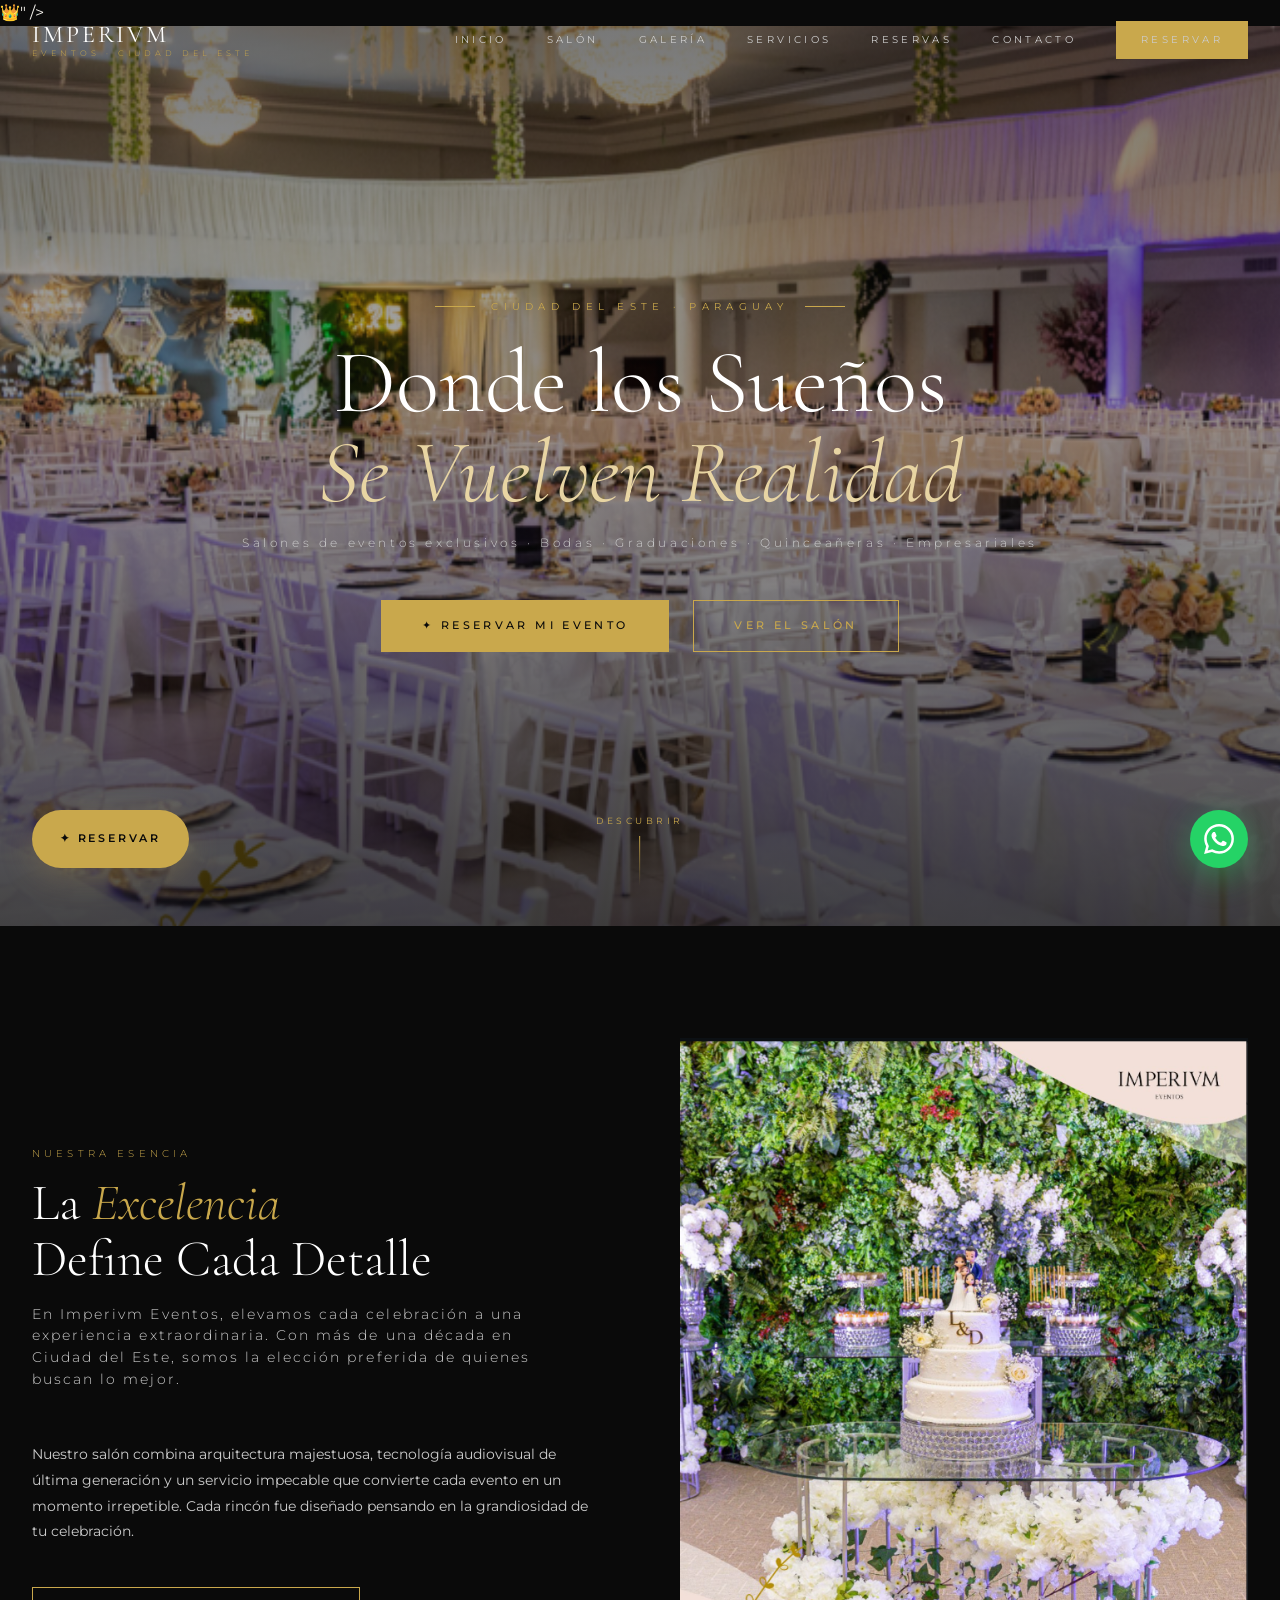
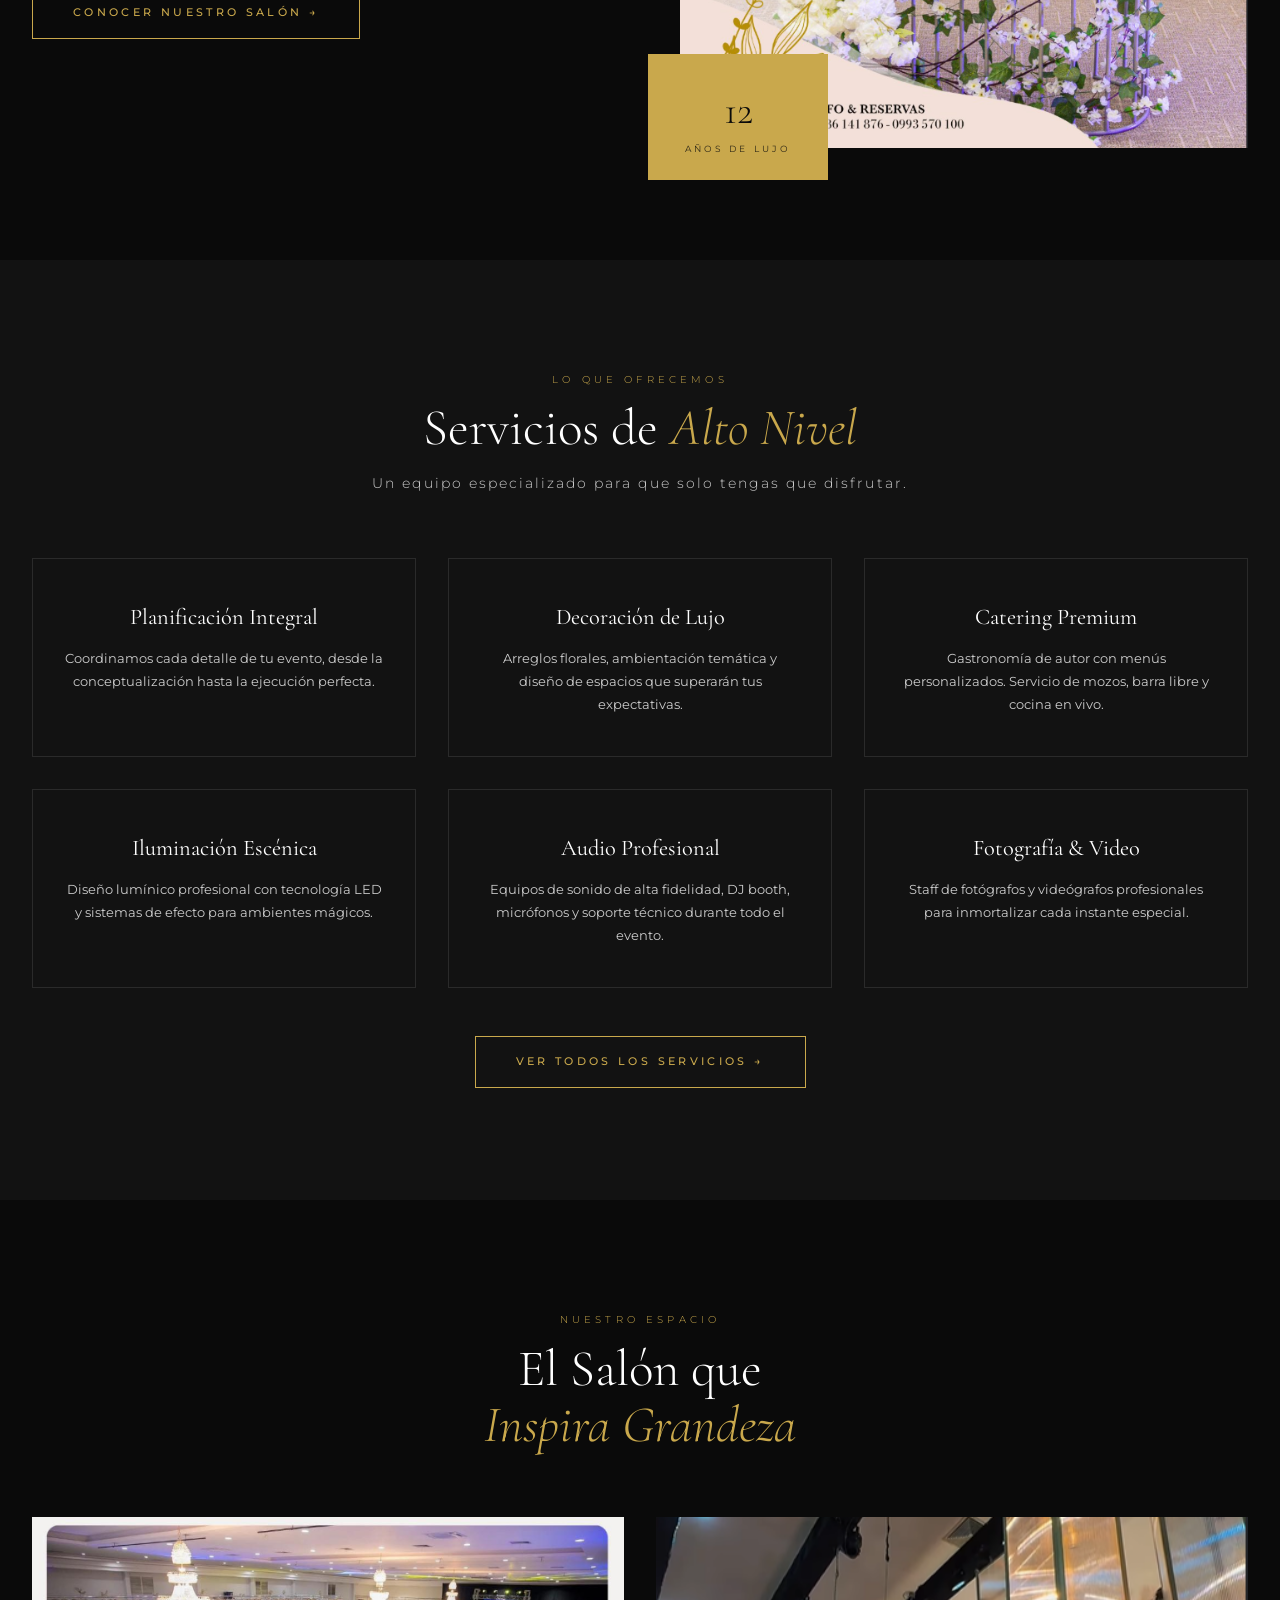
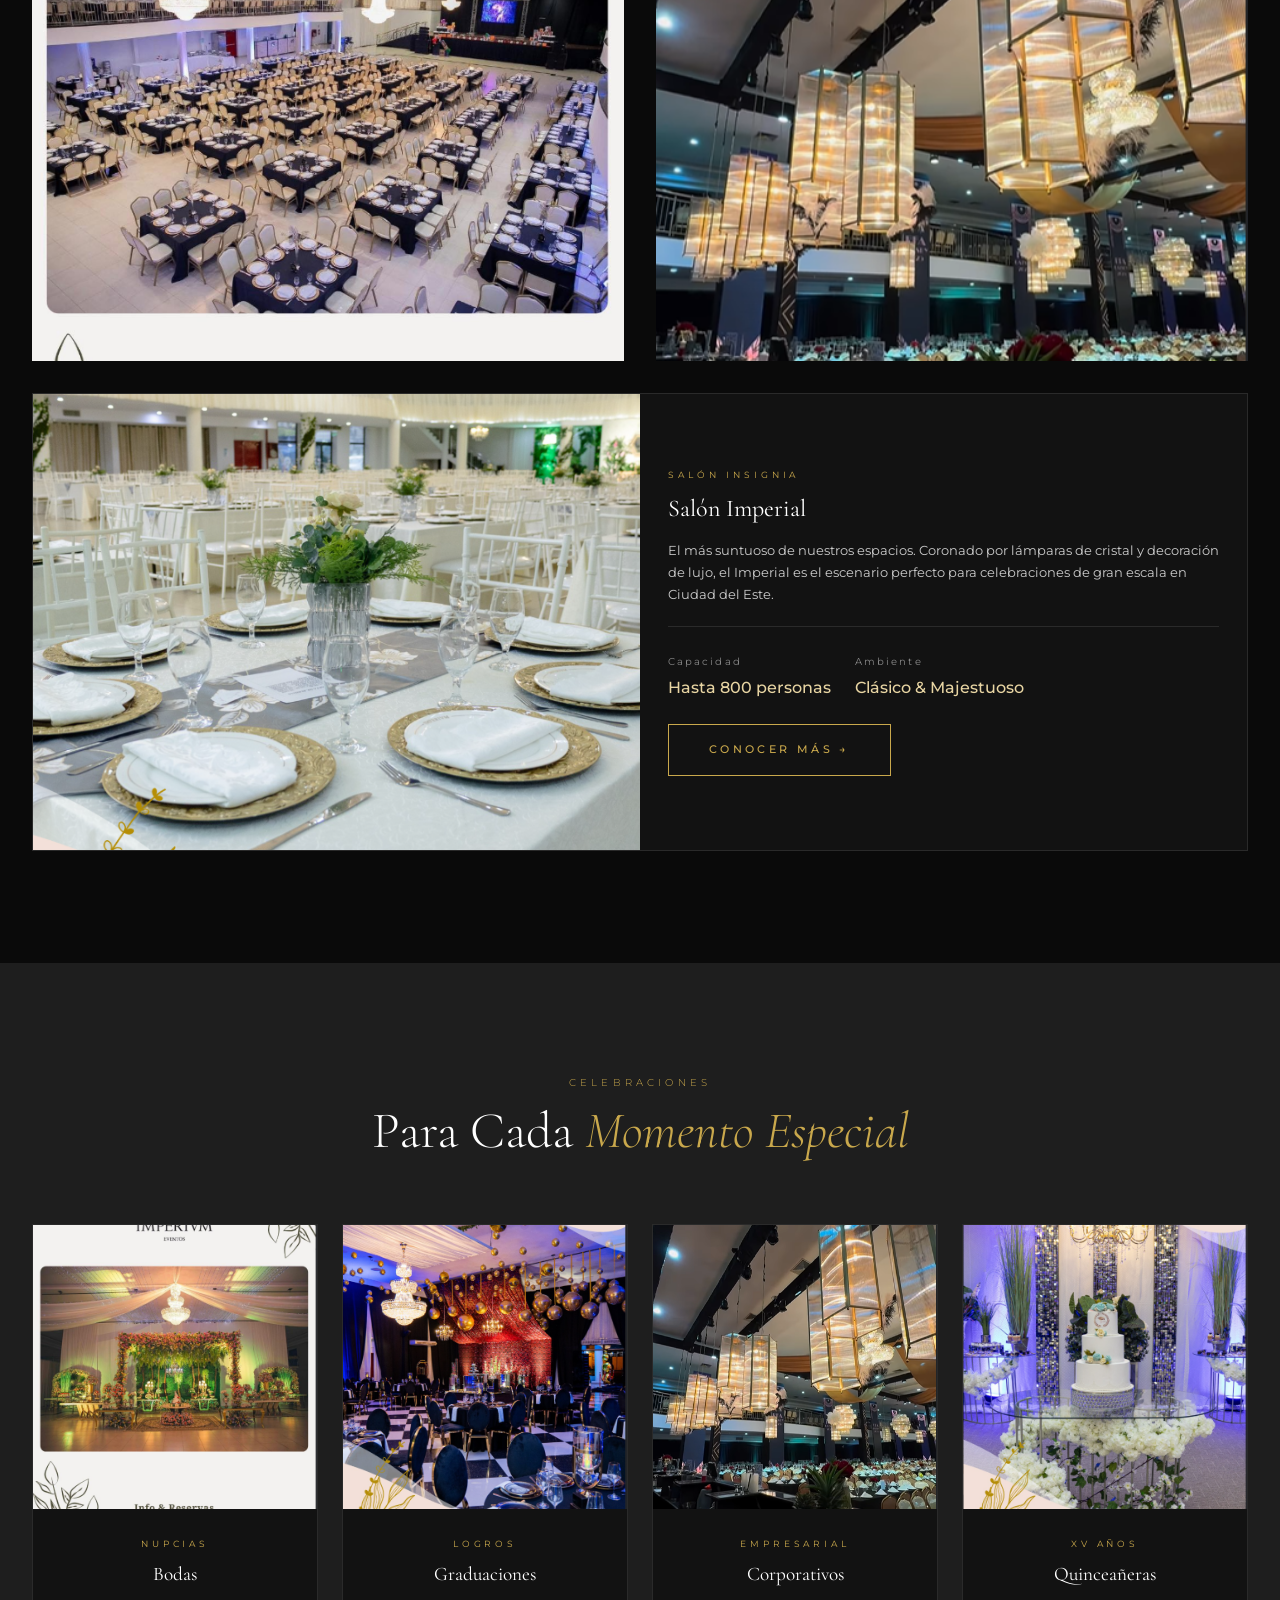
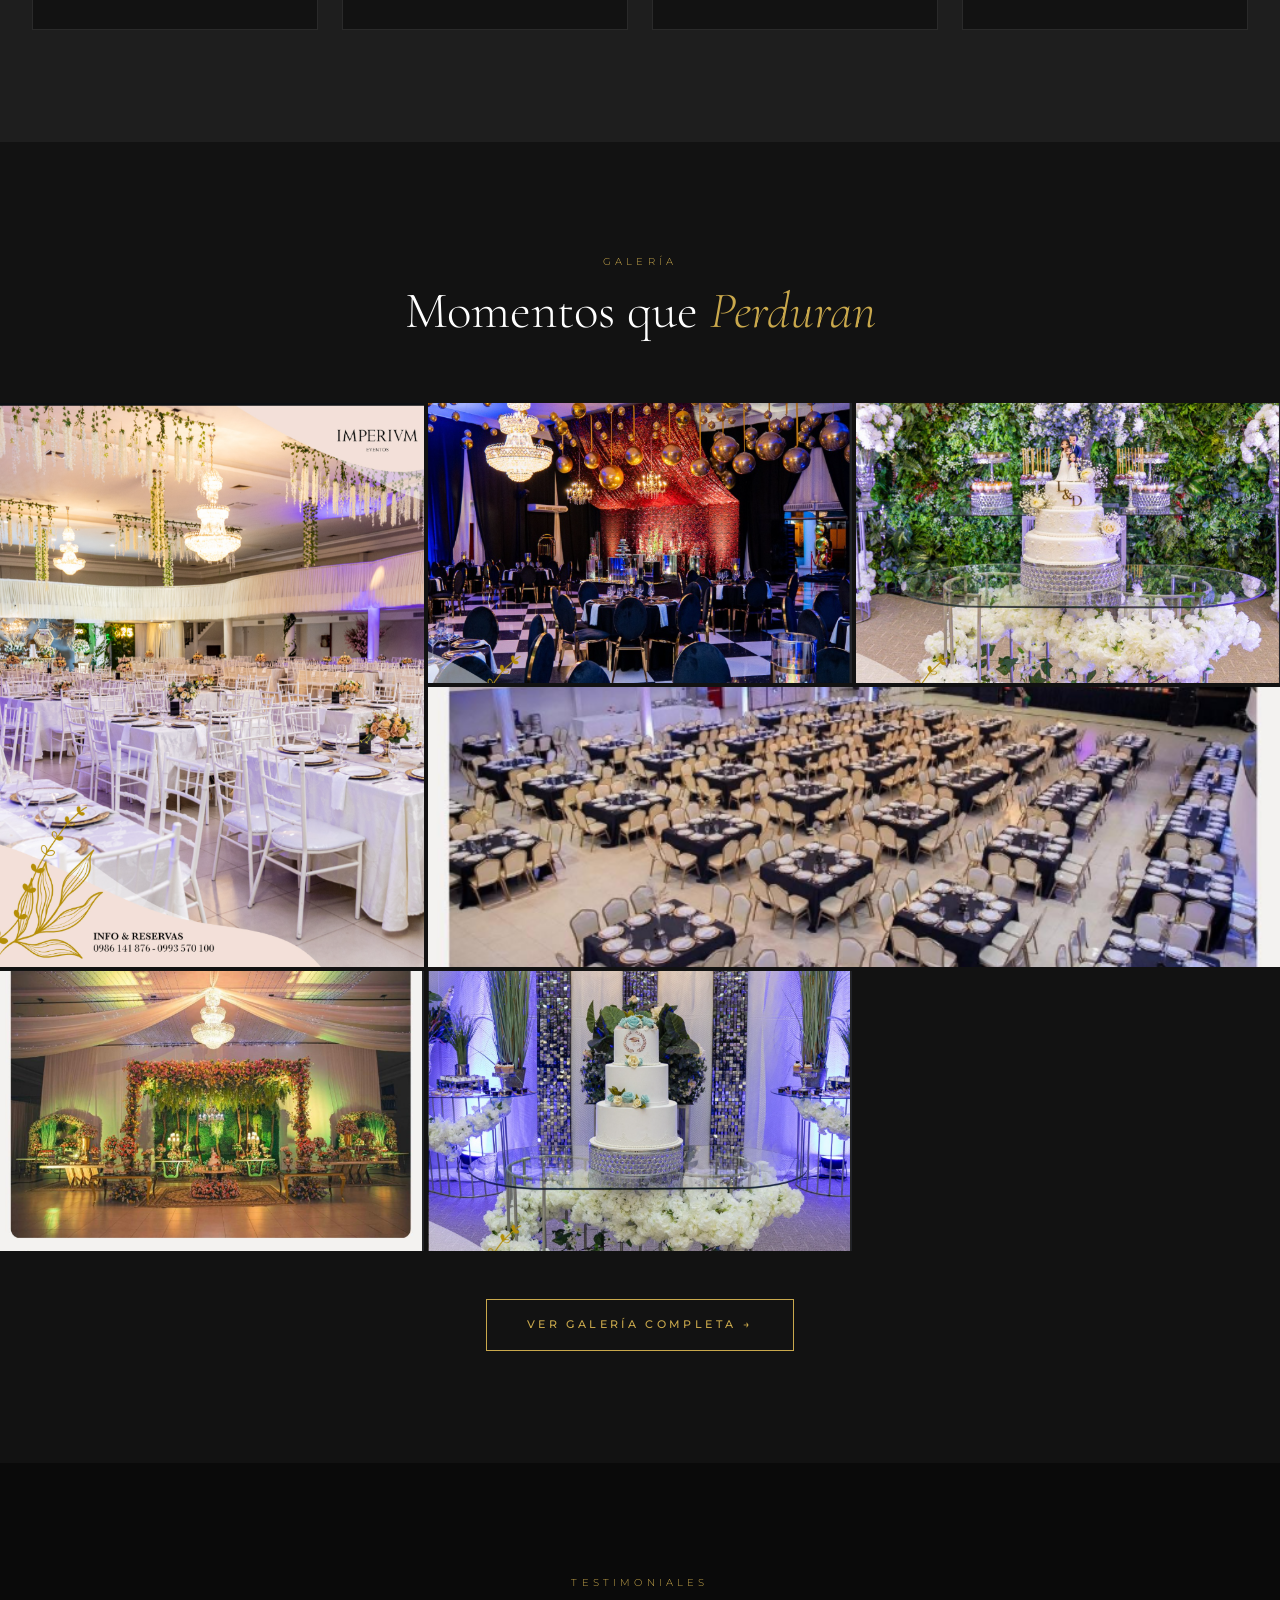
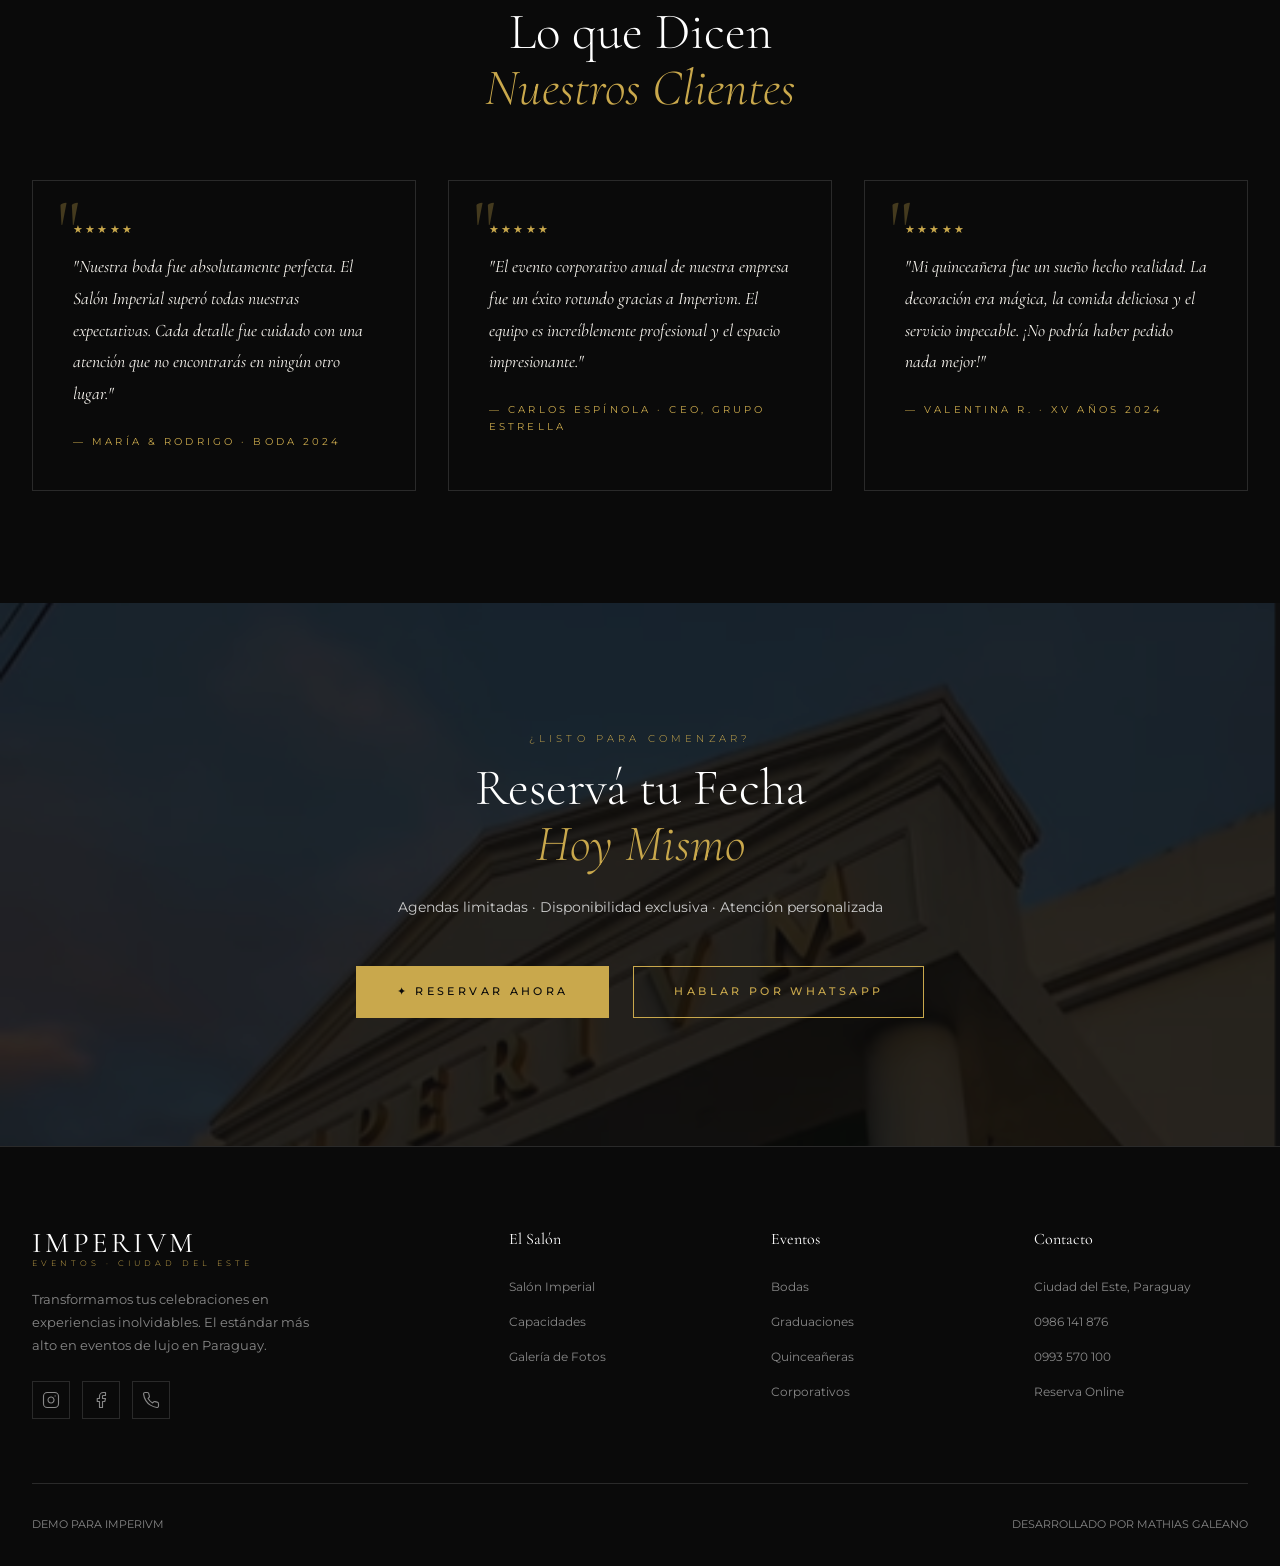
==== index.html @ d7d2fc48 "Add files via upload" ====
<!DOCTYPE html>
<html lang="es">

<head>
    <meta charset="UTF-8" />
    <meta name="viewport" content="width=device-width, initial-scale=1.0" />
    <title>Imperivm Eventos — Salones de Lujo en Ciudad del Este, Paraguay</title>
    <meta name="description"
        content="Imperivm Eventos: el salón de eventos más exclusivo de Ciudad del Este, Paraguay. Bodas, graduaciones, quinceañeras y eventos corporativos de lujo. Reservá tu fecha." />
    <meta name="keywords"
        content="salones de eventos Ciudad del Este, salones de lujo Paraguay, bodas Paraguay, eventos corporativos Paraguay, quinceañeras Ciudad del Este, Imperivm Eventos" />
    <meta property="og:title" content="Imperivm Eventos — Lujo & Elegancia en Ciudad del Este" />
    <meta property="og:description"
        content="Celebrá los momentos más importantes de tu vida en los salones de eventos más exclusivos de Paraguay." />
    <meta property="og:type" content="website" />
    <link rel="canonical" href="https://imperiumeventos.com.py/" />
    <link rel="preconnect" href="https://fonts.googleapis.com" />
    <link rel="preconnect" href="https://fonts.gstatic.com" crossorigin />
    <link rel="stylesheet" href="styles.css" />
    <link rel="icon" type="image/jpeg" href="logo.jpg" /><text y='.9em' font-size='90'>👑</text></svg>" />
</head>

<body>

    <!-- ═══ SPLASH SCREEN ═════════════════════════════════════════════════════ -->
    <div id="splash-screen" style="position:fixed; inset:0; z-index:99999; background-color:#ffffff; display:flex; align-items:center; justify-content:center; transition:opacity 0.6s ease; opacity:1;">
        <img src="logo.jpg" alt="Imperivm Eventos Logo" style="width:150px; height:auto; animation:pulse-splash 1.5s infinite alternate;">
    </div>
    <script>
        document.addEventListener("DOMContentLoaded", () => {
            setTimeout(() => {
                const splash = document.getElementById('splash-screen');
                if (splash) {
                    splash.style.opacity = '0';
                    setTimeout(() => splash.remove(), 600);
                }
            }, 1000);
        });
    </script>


    <!-- ═══ NAVBAR ════════════════════════════════════════════════════════════ -->
    <nav id="navbar">
        <div class="nav-inner">
            <a href="index.html" class="nav-logo">
                IMPERIVM
                <span>Eventos · Ciudad del Este</span>
            </a>
            <div class="nav-links">
                <a href="index.html">Inicio</a>
                <a href="venues.html">Salón</a>
                <a href="gallery.html">Galería</a>
                <a href="services.html">Servicios</a>
                <a href="reservations.html">Reservas</a>
                <a href="contact.html">Contacto</a>
                <a href="reservations.html" class="btn btn-solid nav-cta"><span>Reservar</span></a>
            </div>
            <button class="nav-hamburger" id="hamburger" aria-label="Menú">
                <span></span><span></span><span></span>
            </button>
        </div>
    </nav>

    <!-- Mobile Menu -->
    <div class="nav-mobile" id="mobileMenu">
        <a href="index.html" onclick="closeMobile()">Inicio</a>
        <a href="venues.html" onclick="closeMobile()">Salón</a>
        <a href="gallery.html" onclick="closeMobile()">Galería</a>
        <a href="services.html" onclick="closeMobile()">Servicios</a>
        <a href="reservations.html" onclick="closeMobile()">Reservas</a>
        <a href="contact.html" onclick="closeMobile()">Contacto</a>
    </div>

    <!-- ═══ HERO ══════════════════════════════════════════════════════════════ -->
    <section class="hero" id="home">
        <div class="hero-bg">
            <img src="catalogo/Screenshot 2026-03-07 183213.png"
                alt="Salón Imperial Imperivm Eventos - bodas de lujo Ciudad del Este" fetchpriority="high" />
        </div>
        <div class="hero-overlay"></div>
        <div class="hero-content">
            <p class="hero-eyebrow">Ciudad del Este · Paraguay</p>
            <h1 class="hero-title">
                Donde los Sueños<br>
                <em>Se Vuelven Realidad</em>
            </h1>
            <p class="hero-tagline">Salones de eventos exclusivos · Bodas · Graduaciones · Quinceañeras · Empresariales
            </p>
            <div class="hero-actions">
                <a href="reservations.html" class="btn btn-solid"><span>✦ Reservar mi Evento</span></a>
                <a href="venues.html" class="btn"><span>Ver el Salón</span></a>
            </div>
        </div>
        <div class="hero-scroll">
            <span>Descubrir</span>
            <div class="hero-scroll-line"></div>
        </div>
    </section>


    <!-- ═══ INTRO SECTION ═════════════════════════════════════════════════════ -->
    <section class="section">
        <div class="container">
            <div style="display:grid; grid-template-columns:1fr 1fr; gap:5rem; align-items:center;">
                <div class="reveal">
                    <span class="section-label">Nuestra Esencia</span>
                    <h2 class="section-title">La <em>Excelencia</em><br>Define Cada Detalle</h2>
                    <p class="section-subtitle">En Imperivm Eventos, elevamos cada celebración a una experiencia
                        extraordinaria. Con más de una década en Ciudad del Este, somos la elección preferida de quienes
                        buscan lo mejor.</p>
                    <br><br>
                    <p style="font-size:0.85rem; color:var(--gray-light); line-height:1.9;">Nuestro salón combina
                        arquitectura majestuosa, tecnología audiovisual de última generación y un servicio impecable que
                        convierte cada evento en un momento irrepetible. Cada rincón fue diseñado pensando en la
                        grandiosidad de tu celebración.</p>
                    <br>
                    <a href="venues.html" class="btn" style="margin-top:1rem;"><span>Conocer nuestro salón →</span></a>
                </div>
                <div class="reveal reveal-delay-1" style="position:relative;">
                    <img src="catalogo/Screenshot 2026-03-07 183059.png" alt="Decoración de boda Imperivm Eventos"
                        style="width:100%; aspect-ratio:4/5; object-fit:cover; object-position:center top;" />
                    <div
                        style="position:absolute; bottom:-2rem; left:-2rem; width:180px; padding:1.5rem; background:var(--gold); text-align:center;">
                        <div style="font-family:var(--serif); font-size:2.5rem; font-weight:300; color:var(--black);">12
                        </div>
                        <div
                            style="font-size:0.55rem; letter-spacing:0.35em; text-transform:uppercase; color:var(--black); opacity:0.8;">
                            Años de Lujo</div>
                    </div>
                </div>
            </div>
        </div>
    </section>

    <!-- ═══ SERVICES PREVIEW ══════════════════════════════════════════════════ -->
    <section class="section section-dark">
        <div class="container">
            <div class="section-center reveal" style="margin-bottom:4rem;">
                <span class="section-label">Lo que ofrecemos</span>
                <h2 class="section-title">Servicios de <em>Alto Nivel</em></h2>
                <p class="section-subtitle">Un equipo especializado para que solo tengas que disfrutar.</p>
            </div>
            <div class="grid-3">
                <div class="service-card reveal">
                    <div class="service-name">Planificación Integral</div>
                    <p class="service-desc">Coordinamos cada detalle de tu evento, desde la conceptualización hasta la
                        ejecución perfecta.</p>
                </div>
                <div class="service-card reveal reveal-delay-1">
                    <div class="service-name">Decoración de Lujo</div>
                    <p class="service-desc">Arreglos florales, ambientación temática y diseño de espacios que superarán
                        tus expectativas.</p>
                </div>
                <div class="service-card reveal reveal-delay-2">
                    <div class="service-name">Catering Premium</div>
                    <p class="service-desc">Gastronomía de autor con menús personalizados. Servicio de mozos, barra
                        libre y cocina en vivo.</p>
                </div>
                <div class="service-card reveal reveal-delay-1">
                    <div class="service-name">Iluminación Escénica</div>
                    <p class="service-desc">Diseño lumínico profesional con tecnología LED y sistemas de efecto para
                        ambientes mágicos.</p>
                </div>
                <div class="service-card reveal reveal-delay-2">
                    <div class="service-name">Audio Profesional</div>
                    <p class="service-desc">Equipos de sonido de alta fidelidad, DJ booth, micrófonos y soporte técnico
                        durante todo el evento.</p>
                </div>
                <div class="service-card reveal reveal-delay-3">
                    <div class="service-name">Fotografía & Video</div>
                    <p class="service-desc">Staff de fotógrafos y videógrafos profesionales para inmortalizar cada
                        instante especial.</p>
                </div>
            </div>
            <div style="text-align:center; margin-top:3rem;">
                <a href="services.html" class="btn reveal"><span>Ver todos los servicios →</span></a>
            </div>
        </div>
    </section>

    <!-- ═══ VENUE PREVIEW ═════════════════════════════════════════════════════ -->
    <section class="section">
        <div class="container">
            <div class="section-center reveal" style="margin-bottom:4rem;">
                <span class="section-label">Nuestro Espacio</span>
                <h2 class="section-title">El Salón que<br><em>Inspira Grandeza</em></h2>
            </div>

            <!-- Single venue: Salón Imperial -->
            <div style="display:grid; grid-template-columns:1fr 1fr; gap:2rem; margin-bottom:2rem;">
                <div class="reveal" style="overflow:hidden; aspect-ratio:4/3;">
                    <img src="catalogo/Screenshot 2026-03-07 183333.png" alt="Salón Imperial - vista general"
                        style="width:100%;height:100%;object-fit:cover;transition:transform 0.6s ease;"
                        onmouseover="this.style.transform='scale(1.05)'" onmouseout="this.style.transform='scale(1)'" />
                </div>
                <div class="reveal reveal-delay-1" style="overflow:hidden; aspect-ratio:4/3;">
                    <img src="catalogo/Screenshot 2026-03-07 183241.png" alt="Salón Imperial - iluminación"
                        style="width:100%;height:100%;object-fit:cover;transition:transform 0.6s ease;"
                        onmouseover="this.style.transform='scale(1.05)'" onmouseout="this.style.transform='scale(1)'" />
                </div>
            </div>
            <div class="card reveal" style="display:grid; grid-template-columns:1fr 1fr; gap:0; overflow:hidden;">
                <div class="card-img" style="aspect-ratio:4/3;">
                    <img src="catalogo/Screenshot 2026-03-07 183105.png" alt="Salón Imperial interior" loading="lazy" />
                </div>
                <div class="card-body" style="display:flex; flex-direction:column; justify-content:center;">
                    <div class="card-tag">Salón Insignia</div>
                    <div class="card-title">Salón Imperial</div>
                    <p class="card-desc">El más suntuoso de nuestros espacios. Coronado por lámparas de cristal y
                        decoración de lujo, el Imperial es el escenario perfecto para celebraciones de gran escala en
                        Ciudad del Este.</p>
                    <div class="card-meta">
                        <div><span>Capacidad</span><strong>Hasta 800 personas</strong></div>
                        <div><span>Ambiente</span><strong>Clásico & Majestuoso</strong></div>
                    </div>
                    <a href="venues.html" class="btn" style="margin-top:1.5rem; width:fit-content;"><span>Conocer más
                            →</span></a>
                </div>
            </div>
        </div>
    </section>

    <!-- ═══ EVENT TYPES ════════════════════════════════════════════════════════ -->
    <section class="section section-mid">
        <div class="container">
            <div class="section-center reveal" style="margin-bottom:4rem;">
                <span class="section-label">Celebraciones</span>
                <h2 class="section-title">Para Cada <em>Momento Especial</em></h2>
            </div>
            <div class="grid-4">
                <div class="card reveal" style="text-align:center; padding:0;">
                    <div class="card-img" style="aspect-ratio:1/1;">
                        <img src="catalogo/Screenshot 2026-03-07 183325.png" alt="Bodas de lujo Paraguay"
                            loading="lazy" />
                    </div>
                    <div class="card-body">
                        <div class="card-tag">Nupcias</div>
                        <div class="card-title" style="font-size:1.2rem;">Bodas</div>
                    </div>
                </div>
                <div class="card reveal reveal-delay-1" style="text-align:center;">
                    <div class="card-img" style="aspect-ratio:1/1;">
                        <img src="catalogo/Screenshot 2026-03-07 183048.png" alt="Graduaciones y galas Paraguay"
                            loading="lazy" />
                    </div>
                    <div class="card-body">
                        <div class="card-tag">Logros</div>
                        <div class="card-title" style="font-size:1.2rem;">Graduaciones</div>
                    </div>
                </div>
                <div class="card reveal reveal-delay-2" style="text-align:center;">
                    <div class="card-img" style="aspect-ratio:1/1;">
                        <img src="catalogo/Screenshot 2026-03-07 183241.png" alt="Eventos corporativos Paraguay"
                            loading="lazy" />
                    </div>
                    <div class="card-body">
                        <div class="card-tag">Empresarial</div>
                        <div class="card-title" style="font-size:1.2rem;">Corporativos</div>
                    </div>
                </div>
                <div class="card reveal reveal-delay-3" style="text-align:center;">
                    <div class="card-img" style="aspect-ratio:1/1;">
                        <img src="catalogo/Screenshot 2026-03-07 183219.png" alt="Quinceañeras Ciudad del Este"
                            loading="lazy" />
                    </div>
                    <div class="card-body">
                        <div class="card-tag">XV Años</div>
                        <div class="card-title" style="font-size:1.2rem;">Quinceañeras</div>
                    </div>
                </div>
            </div>
        </div>
    </section>

    <!-- ═══ GALLERY PREVIEW ════════════════════════════════════════════════════ -->
    <section class="section section-dark">
        <div class="container">
            <div class="section-center reveal" style="margin-bottom:4rem;">
                <span class="section-label">Galería</span>
                <h2 class="section-title">Momentos que <em>Perduran</em></h2>
            </div>
        </div>
        <div class="gallery-masonry reveal">
            <div class="gallery-item tall">
                <img src="catalogo/Screenshot 2026-03-07 183213.png" alt="Salón Imperial boda floral" loading="lazy" />
                <div class="gallery-item-overlay"><span class="gallery-label">Bodas Soñadas</span></div>
            </div>
            <div class="gallery-item">
                <img src="catalogo/Screenshot 2026-03-07 183048.png" alt="Evento de gala" loading="lazy" />
                <div class="gallery-item-overlay"><span class="gallery-label">Galas Exclusivas</span></div>
            </div>
            <div class="gallery-item">
                <img src="catalogo/Screenshot 2026-03-07 183059.png" alt="Decoración de boda" loading="lazy" />
                <div class="gallery-item-overlay"><span class="gallery-label">Decoración Floral</span></div>
            </div>
            <div class="gallery-item wide">
                <img src="catalogo/Screenshot 2026-03-07 183333.png" alt="Salón Imperial completo" loading="lazy" />
                <div class="gallery-item-overlay"><span class="gallery-label">Salón Imperial Completo</span></div>
            </div>
            <div class="gallery-item">
                <img src="catalogo/Screenshot 2026-03-07 183325.png" alt="Decoración boda floral" loading="lazy" />
                <div class="gallery-item-overlay"><span class="gallery-label">Escenografía Nupcial</span></div>
            </div>
            <div class="gallery-item">
                <img src="catalogo/Screenshot 2026-03-07 183219.png" alt="Quinceañera decoración" loading="lazy" />
                <div class="gallery-item-overlay"><span class="gallery-label">XV Años Mágicos</span></div>
            </div>
        </div>
        <div style="text-align:center; margin-top:3rem;">
            <a href="gallery.html" class="btn reveal"><span>Ver galería completa →</span></a>
        </div>
    </section>

    <!-- ═══ TESTIMONIALS ══════════════════════════════════════════════════════ -->
    <section class="section">
        <div class="container">
            <div class="section-center reveal" style="margin-bottom:4rem;">
                <span class="section-label">Testimoniales</span>
                <h2 class="section-title">Lo que Dicen<br><em>Nuestros Clientes</em></h2>
            </div>
            <div class="grid-3">
                <div class="testimonial-card reveal">
                    <div class="stars">★★★★★</div>
                    <p class="testimonial-text">"Nuestra boda fue absolutamente perfecta. El Salón Imperial superó todas
                        nuestras expectativas. Cada detalle fue cuidado con una atención que no encontrarás en ningún
                        otro lugar."</p>
                    <div class="testimonial-author">— María & Rodrigo · Boda 2024</div>
                </div>
                <div class="testimonial-card reveal reveal-delay-1">
                    <div class="stars">★★★★★</div>
                    <p class="testimonial-text">"El evento corporativo anual de nuestra empresa fue un éxito rotundo
                        gracias a Imperivm. El equipo es increíblemente profesional y el espacio impresionante."</p>
                    <div class="testimonial-author">— Carlos Espínola · CEO, Grupo Estrella</div>
                </div>
                <div class="testimonial-card reveal reveal-delay-2">
                    <div class="stars">★★★★★</div>
                    <p class="testimonial-text">"Mi quinceañera fue un sueño hecho realidad. La decoración era mágica,
                        la comida deliciosa y el servicio impecable. ¡No podría haber pedido nada mejor!"</p>
                    <div class="testimonial-author">— Valentina R. · XV Años 2024</div>
                </div>
            </div>
        </div>
    </section>

    <!-- ═══ CTA BANNER ════════════════════════════════════════════════════════ -->
    <section style="position:relative; padding:8rem 0; overflow:hidden;">
        <div style="position:absolute; inset:0;">
            <img src="catalogo/Screenshot 2026-03-07 183232.png" alt="Imperivm Eventos fachada"
                style="width:100%; height:100%; object-fit:cover; object-position:center 30%;" />
            <div style="position:absolute; inset:0; background:rgba(10,10,10,0.82);"></div>
        </div>
        <div class="container" style="position:relative; z-index:1; text-align:center;">
            <span class="section-label reveal">¿Listo para comenzar?</span>
            <h2 class="section-title reveal" style="margin-bottom:1.5rem;">Reservá tu Fecha<br><em>Hoy Mismo</em></h2>
            <p style="font-size:0.85rem; color:var(--gray-light); margin-bottom:3rem;" class="reveal">
                Agendas limitadas · Disponibilidad exclusiva · Atención personalizada
            </p>
            <div style="display:flex; gap:1.5rem; justify-content:center; flex-wrap:wrap;" class="reveal">
                <a href="reservations.html" class="btn btn-solid"><span>✦ Reservar Ahora</span></a>
                <a href="https://wa.me/595993570100?text=Hola,%20quisiera%20consultar%20disponibilidad%20en%20Imperivm%20Eventos"
                    target="_blank" class="btn"><span>Hablar por WhatsApp</span></a>
            </div>
        </div>
    </section>

    <!-- ═══ FOOTER ════════════════════════════════════════════════════════════ -->
    <footer class="footer">
        <div class="container">
            <div class="footer-grid">
                <div class="footer-brand">
                    <div class="nav-logo" style="font-size:1.8rem; margin-bottom:1.25rem;">
                        IMPERIVM
                        <span>Eventos · Ciudad del Este</span>
                    </div>
                    <p>Transformamos tus celebraciones en experiencias inolvidables. El estándar más alto en eventos de
                        lujo en Paraguay.</p>
                    <div class="footer-social">
                        <a href="https://instagram.com/imperivmeventos" target="_blank" class="social-btn"
                            aria-label="Instagram">
                            <svg width="18" height="18" viewBox="0 0 24 24" fill="none" stroke="currentColor"
                                stroke-width="1.5" stroke-linecap="round" stroke-linejoin="round">
                                <rect x="2" y="2" width="20" height="20" rx="5" ry="5"></rect>
                                <path d="M16 11.37A4 4 0 1 1 12.63 8 4 4 0 0 1 16 11.37z"></path>
                                <line x1="17.5" y1="6.5" x2="17.51" y2="6.5"></line>
                            </svg>
                        </a>
                        <a href="https://facebook.com/ImperivmEventos" target="_blank" class="social-btn"
                            aria-label="Facebook">
                            <svg width="18" height="18" viewBox="0 0 24 24" fill="none" stroke="currentColor"
                                stroke-width="1.5" stroke-linecap="round" stroke-linejoin="round">
                                <path d="M18 2h-3a5 5 0 0 0-5 5v3H7v4h3v8h4v-8h3l1-4h-4V7a1 1 0 0 1 1-1h3z"></path>
                            </svg>
                        </a>
                        <a href="https://wa.me/595993570100" target="_blank" class="social-btn" aria-label="WhatsApp">
                            <svg width="18" height="18" viewBox="0 0 24 24" fill="none" stroke="currentColor"
                                stroke-width="1.5" stroke-linecap="round" stroke-linejoin="round">
                                <path
                                    d="M22 16.92v3a2 2 0 0 1-2.18 2 19.79 19.79 0 0 1-8.63-3.07 19.5 19.5 0 0 1-6-6 19.79 19.79 0 0 1-3.07-8.67A2 2 0 0 1 4.11 2h3a2 2 0 0 1 2 1.72 12.84 12.84 0 0 0 .7 2.81 2 2 0 0 1-.45 2.11L8.09 9.91a16 16 0 0 0 6 6l1.27-1.27a2 2 0 0 1 2.11-.45 12.84 12.84 0 0 0 2.81.7A2 2 0 0 1 22 16.92z">
                                </path>
                            </svg>
                        </a>
                    </div>
                </div>
                <div class="footer-col">
                    <h4>El Salón</h4>
                    <ul>
                        <li><a href="venues.html">Salón Imperial</a></li>
                        <li><a href="venues.html#capacity">Capacidades</a></li>
                        <li><a href="gallery.html">Galería de Fotos</a></li>
                    </ul>
                </div>
                <div class="footer-col">
                    <h4>Eventos</h4>
                    <ul>
                        <li><a href="services.html">Bodas</a></li>
                        <li><a href="services.html">Graduaciones</a></li>
                        <li><a href="services.html">Quinceañeras</a></li>
                        <li><a href="services.html">Corporativos</a></li>
                    </ul>
                </div>
                <div class="footer-col">
                    <h4>Contacto</h4>
                    <ul>
                        <li><a href="contact.html">Ciudad del Este, Paraguay</a></li>
                        <li><a href="tel:+595986141876">0986 141 876</a></li>
                        <li><a href="tel:+5980993570100">0993 570 100</a></li>
                        <li><a href="reservations.html">Reserva Online</a></li>
                    </ul>
                </div>
            </div>
            <div class="footer-bottom">
                <p>DEMO PARA IMPERIVM</p>
                <p>DESARROLLADO POR MATHIAS GALEANO</p>
            </div>
        </div>
    </footer>

        <!-- ═══ BOOKING FLOAT ═════════════════════════════════════════════════════ -->
    <a class="booking-float" href="reservations.html" title="Reservar Evento" aria-label="Reservar">
        ✦ Reservar
    </a>

    <!-- ═══ WHATSAPP FLOAT ════════════════════════════════════════════════════ -->
    <a class="whatsapp-float"
        href="https://wa.me/595993570100?text=Hola,%20quisiera%20consultar%20sobre%20Imperivm%20Eventos"
        target="_blank" title="Contactar por WhatsApp" aria-label="WhatsApp">
        <svg viewBox="0 0 24 24" xmlns="http://www.w3.org/2000/svg">
            <path
                d="M17.472 14.382c-.297-.149-1.758-.867-2.03-.967-.273-.099-.471-.148-.67.15-.197.297-.767.966-.94 1.164-.173.199-.347.223-.644.075-.297-.15-1.255-.463-2.39-1.475-.883-.788-1.48-1.761-1.653-2.059-.173-.297-.018-.458.13-.606.134-.133.298-.347.446-.52.149-.174.198-.298.298-.497.099-.198.05-.371-.025-.52-.075-.149-.669-1.612-.916-2.207-.242-.579-.487-.5-.669-.51-.173-.008-.371-.01-.57-.01-.198 0-.52.074-.792.372-.272.297-1.04 1.016-1.04 2.479 0 1.462 1.065 2.875 1.213 3.074.149.198 2.096 3.2 5.077 4.487.709.306 1.262.489 1.694.625.712.227 1.36.195 1.871.118.571-.085 1.758-.719 2.006-1.413.248-.694.248-1.289.173-1.413-.074-.124-.272-.198-.57-.347m-5.421 7.403h-.004a9.87 9.87 0 01-5.031-1.378l-.361-.214-3.741.982.998-3.648-.235-.374a9.86 9.86 0 01-1.51-5.26c.001-5.45 4.436-9.884 9.888-9.884 2.64 0 5.122 1.03 6.988 2.898a9.825 9.825 0 012.893 6.994c-.003 5.45-4.437 9.884-9.885 9.884m8.413-18.297A11.815 11.815 0 0012.05 0C5.495 0 .16 5.335.157 11.892c0 2.096.547 4.142 1.588 5.945L.057 24l6.305-1.654a11.882 11.882 0 005.683 1.448h.005c6.554 0 11.890-5.335 11.893-11.893a11.821 11.821 0 00-3.48-8.413z" />
        </svg>
    </a>

    <!-- ═══ LIGHTBOX ══════════════════════════════════════════════════════════ -->
    <div class="lightbox" id="lightbox">
        <div class="lightbox-close" id="lightboxClose">✕</div>
        <img src="" alt="Preview" id="lightboxImg" />
    </div>

    <script src="script.js"></script>
</body>

</html>
---- styles.css ----
/* ─────────────────────────────────────────────────────────────────────────────
   IMPERIVM EVENTOS — Global Stylesheet
   Palette: Obsidian #0A0A0A · Ivory #F8F5EF · Gold #C9A84C · Champagne #E8D5A3
───────────────────────────────────────────────────────────────────────────── */

@import url('https://fonts.googleapis.com/css2?family=Cormorant+Garamond:ital,wght@0,300;0,400;0,500;0,600;1,300;1,400&family=Montserrat:wght@200;300;400;500;600&display=swap');

/* ── Reset & Base ─────────────────────────────────────────────────────────── */
*,
*::before,
*::after {
  box-sizing: border-box;
  margin: 0;
  padding: 0;
}

:root {
  --black: #0A0A0A;
  --dark: #121212;
  --mid: #1E1E1E;
  --border: #2A2A2A;
  --gold: #C9A84C;
  --gold-light: #E8D5A3;
  --gold-dark: #A07830;
  --white: #FFFFFF;
  --ivory: #F8F5EF;
  --gray: #888888;
  --gray-light: #CCCCCC;

  --serif: 'Cormorant Garamond', Georgia, serif;
  --sans: 'Montserrat', sans-serif;

  --transition: 0.45s cubic-bezier(0.25, 0.46, 0.45, 0.94);
  --transition-fast: 0.25s ease;

  --container: 1280px;
  --nav-h: 80px;
}

html {
  scroll-behavior: smooth;
  font-size: 16px;
}

body {
  font-family: var(--sans);
  background: var(--black);
  color: var(--ivory);
  overflow-x: hidden;
  line-height: 1.6;
  -webkit-font-smoothing: antialiased;
}

img {
  display: block;
  max-width: 100%;
  height: auto;
}

a {
  text-decoration: none;
  color: inherit;
}

ul {
  list-style: none;
}

button {
  cursor: pointer;
  font-family: var(--sans);
  border: none;
  background: none;
}

/* ── Scrollbar ────────────────────────────────────────────────────────────── */
::-webkit-scrollbar {
  width: 8px;
}

::-webkit-scrollbar-track {
  background: var(--black);
}

::-webkit-scrollbar-thumb {
  background: var(--gold-dark);
  border-radius: 4px;
}

/* ── Selection ────────────────────────────────────────────────────────────── */
::selection {
  background: var(--gold);
  color: var(--black);
}

/* ── Container ────────────────────────────────────────────────────────────── */
.container {
  max-width: var(--container);
  margin: 0 auto;
  padding: 0 2rem;
}

/* ── Gold Divider ─────────────────────────────────────────────────────────── */
.gold-line {
  display: flex;
  align-items: center;
  gap: 1rem;
  margin-bottom: 1.5rem;
}

.gold-line::before,
.gold-line::after {
  content: '';
  flex: 1;
  height: 1px;
  background: linear-gradient(90deg, transparent, var(--gold), transparent);
}

.gold-line span {
  color: var(--gold);
  font-family: var(--serif);
  font-size: 1.1rem;
  letter-spacing: 0.3em;
  font-style: italic;
}

/* ── Section Labels ───────────────────────────────────────────────────────── */
.section-label {
  display: block;
  font-family: var(--sans);
  font-weight: 300;
  font-size: 0.65rem;
  letter-spacing: 0.4em;
  text-transform: uppercase;
  color: var(--gold);
  margin-bottom: 0.75rem;
}

/* ── Section Titles ───────────────────────────────────────────────────────── */
.section-title {
  font-family: var(--serif);
  font-weight: 300;
  font-size: clamp(2.2rem, 4vw, 3.5rem);
  line-height: 1.1;
  color: var(--white);
}

.section-title em {
  font-style: italic;
  color: var(--gold);
}

.section-subtitle {
  font-size: 0.85rem;
  font-weight: 300;
  letter-spacing: 0.15em;
  color: var(--gray-light);
  margin-top: 1rem;
  max-width: 540px;
}

/* ── Buttons ──────────────────────────────────────────────────────────────── */
.btn {
  display: inline-flex;
  align-items: center;
  gap: 0.6rem;
  font-family: var(--sans);
  font-size: 0.7rem;
  font-weight: 500;
  letter-spacing: 0.3em;
  text-transform: uppercase;
  padding: 1rem 2.5rem;
  border: 1px solid var(--gold);
  color: var(--gold);
  background: transparent;
  transition: var(--transition);
  position: relative;
  overflow: hidden;
}

.btn::before {
  content: '';
  position: absolute;
  inset: 0;
  background: var(--gold);
  transform: translateX(-101%);
  transition: var(--transition);
}

.btn:hover::before {
  transform: translateX(0);
}

.btn:hover {
  color: var(--black);
}

.btn span {
  position: relative;
  z-index: 1;
}

.btn-solid {
  background: var(--gold);
  color: var(--black);
  border-color: var(--gold);
}

.btn-solid::before {
  background: var(--gold-dark);
}

.btn-solid:hover {
  color: var(--white);
}

/* ── Navigation ───────────────────────────────────────────────────────────── */
#navbar {
  position: fixed;
  top: 0;
  left: 0;
  right: 0;
  z-index: 1000;
  height: var(--nav-h);
  display: flex;
  align-items: center;
  transition: var(--transition);
  padding: 0 2rem;
}

#navbar.scrolled {
  background: rgba(10, 10, 10, 0.97);
  border-bottom: 1px solid var(--border);
  backdrop-filter: blur(20px);
}

.nav-inner {
  width: 100%;
  max-width: var(--container);
  margin: 0 auto;
  display: flex;
  align-items: center;
  justify-content: space-between;
}

.nav-logo {
  font-family: var(--serif);
  font-size: 1.5rem;
  font-weight: 400;
  letter-spacing: 0.12em;
  color: var(--white);
  display: flex;
  flex-direction: column;
  line-height: 1.1;
}

.nav-logo span {
  display: block;
  font-size: 0.5rem;
  letter-spacing: 0.5em;
  font-family: var(--sans);
  font-weight: 300;
  color: var(--gold);
  text-transform: uppercase;
}

.nav-links {
  display: flex;
  gap: 2.5rem;
  align-items: center;
}

.nav-links a {
  font-size: 0.6rem;
  letter-spacing: 0.35em;
  text-transform: uppercase;
  font-weight: 400;
  color: var(--gray-light);
  transition: var(--transition-fast);
  position: relative;
}

.nav-links a::after {
  content: '';
  position: absolute;
  bottom: -4px;
  left: 0;
  right: 0;
  height: 1px;
  background: var(--gold);
  transform: scaleX(0);
  transition: var(--transition-fast);
}

.nav-links a:hover {
  color: var(--gold);
}

.nav-links a:hover::after {
  transform: scaleX(1);
}

.nav-cta {
  padding: 0.65rem 1.5rem;
  font-size: 0.6rem;
}

/* Hamburger */
.nav-hamburger {
  display: none;
  flex-direction: column;
  gap: 5px;
  padding: 8px;
}

.nav-hamburger span {
  display: block;
  width: 24px;
  height: 1px;
  background: var(--gold);
  transition: var(--transition-fast);
}

.nav-hamburger.open span:nth-child(1) {
  transform: translateY(6px) rotate(45deg);
}

.nav-hamburger.open span:nth-child(2) {
  opacity: 0;
}

.nav-hamburger.open span:nth-child(3) {
  transform: translateY(-6px) rotate(-45deg);
}

/* Mobile Menu */
.nav-mobile {
  position: fixed;
  top: var(--nav-h);
  left: 0;
  right: 0;
  bottom: 0;
  background: rgba(10, 10, 10, 0.98);
  backdrop-filter: blur(20px);
  display: flex;
  flex-direction: column;
  align-items: center;
  justify-content: center;
  gap: 2.5rem;
  z-index: 999;
  transform: translateX(100%);
  transition: var(--transition);
}

.nav-mobile.open {
  transform: translateX(0);
}

.nav-mobile a {
  font-family: var(--serif);
  font-size: 2rem;
  font-weight: 300;
  letter-spacing: 0.1em;
  color: var(--ivory);
  transition: var(--transition-fast);
}

.nav-mobile a:hover {
  color: var(--gold);
}

/* ── Hero ─────────────────────────────────────────────────────────────────── */
.hero {
  position: relative;
  width: 100%;
  height: 100vh;
  min-height: 700px;
  display: flex;
  align-items: center;
  justify-content: center;
  overflow: hidden;
}

.hero-bg {
  position: absolute;
  inset: 0;
  z-index: 0;
}

.hero-bg img {
  width: 100%;
  height: 100%;
  object-fit: cover;
  transform: scale(1.05);
  animation: heroZoom 20s ease-in-out infinite alternate;
}

@keyframes heroZoom {
  from {
    transform: scale(1.05);
  }

  to {
    transform: scale(1.13);
  }
}

.hero-overlay {
  position: absolute;
  inset: 0;
  z-index: 1;
  background: linear-gradient(to bottom,
      rgba(10, 10, 10, 0.55) 0%,
      rgba(10, 10, 10, 0.35) 40%,
      rgba(10, 10, 10, 0.75) 100%);
}

.hero-content {
  position: relative;
  z-index: 2;
  text-align: center;
  padding: 0 2rem;
  max-width: 900px;
}

.hero-eyebrow {
  font-size: 0.6rem;
  letter-spacing: 0.55em;
  text-transform: uppercase;
  font-weight: 400;
  color: var(--gold);
  margin-bottom: 1.5rem;
  opacity: 0;
  animation: fadeUp 1s 0.5s forwards;
  display: flex;
  align-items: center;
  justify-content: center;
  gap: 1rem;
}

.hero-eyebrow::before,
.hero-eyebrow::after {
  content: '';
  display: block;
  width: 40px;
  height: 1px;
  background: var(--gold);
}

.hero-title {
  font-family: var(--serif);
  font-weight: 300;
  font-size: clamp(3rem, 7vw, 6.5rem);
  line-height: 1.0;
  color: var(--white);
  margin-bottom: 1rem;
  opacity: 0;
  animation: fadeUp 1s 0.8s forwards;
}

.hero-title em {
  font-style: italic;
  color: var(--gold-light);
  display: block;
}

.hero-tagline {
  font-size: 0.75rem;
  letter-spacing: 0.3em;
  color: var(--gray-light);
  font-weight: 300;
  margin-bottom: 3rem;
  opacity: 0;
  animation: fadeUp 1s 1.1s forwards;
}

.hero-actions {
  display: flex;
  gap: 1.5rem;
  justify-content: center;
  flex-wrap: wrap;
  opacity: 0;
  animation: fadeUp 1s 1.4s forwards;
}

.hero-scroll {
  position: absolute;
  bottom: 2.5rem;
  left: 50%;
  transform: translateX(-50%);
  z-index: 2;
  display: flex;
  flex-direction: column;
  align-items: center;
  gap: 0.5rem;
  opacity: 0;
  animation: fadeIn 1s 2s forwards;
}

.hero-scroll span {
  font-size: 0.55rem;
  letter-spacing: 0.4em;
  text-transform: uppercase;
  color: var(--gold);
}

.hero-scroll-line {
  width: 1px;
  height: 50px;
  background: linear-gradient(to bottom, var(--gold), transparent);
  animation: scrollLine 2s ease-in-out infinite;
}

@keyframes scrollLine {

  0%,
  100% {
    transform: scaleY(1);
    opacity: 1;
  }

  50% {
    transform: scaleY(0.5);
    opacity: 0.5;
  }
}

/* ── Sections General ─────────────────────────────────────────────────────── */
.section {
  padding: 7rem 0;
}

.section-dark {
  background: var(--dark);
}

.section-mid {
  background: var(--mid);
}

.section-center {
  text-align: center;
}

.section-center .section-subtitle {
  margin: 1rem auto 0;
}

/* ── Cards ────────────────────────────────────────────────────────────────── */
.card {
  position: relative;
  overflow: hidden;
  background: var(--dark);
  border: 1px solid var(--border);
  transition: var(--transition);
}

.card:hover {
  border-color: var(--gold);
  transform: translateY(-6px);
}

.card:hover .card-img img {
  transform: scale(1.08);
}

.card-img {
  overflow: hidden;
  aspect-ratio: 4/3;
}

.card-img img {
  width: 100%;
  height: 100%;
  object-fit: cover;
  transition: var(--transition);
}

.card-body {
  padding: 1.75rem;
}

.card-tag {
  font-size: 0.55rem;
  letter-spacing: 0.45em;
  text-transform: uppercase;
  color: var(--gold);
  margin-bottom: 0.5rem;
}

.card-title {
  font-family: var(--serif);
  font-size: 1.5rem;
  font-weight: 400;
  color: var(--white);
  margin-bottom: 0.75rem;
}

.card-desc {
  font-size: 0.8rem;
  color: var(--gray-light);
  line-height: 1.7;
}

.card-meta {
  display: flex;
  gap: 1.5rem;
  margin-top: 1.25rem;
  padding-top: 1.25rem;
  border-top: 1px solid var(--border);
}

.card-meta span {
  font-size: 0.65rem;
  letter-spacing: 0.2em;
  color: var(--gray);
}

.card-meta strong {
  display: block;
  color: var(--gold-light);
  font-weight: 500;
  margin-top: 0.15rem;
}

/* ── Grid Layouts ─────────────────────────────────────────────────────────── */
.grid-2 {
  display: grid;
  grid-template-columns: repeat(2, 1fr);
  gap: 2rem;
}

.grid-3 {
  display: grid;
  grid-template-columns: repeat(3, 1fr);
  gap: 2rem;
}

.grid-4 {
  display: grid;
  grid-template-columns: repeat(4, 1fr);
  gap: 1.5rem;
}

/* ── Stats Bar ────────────────────────────────────────────────────────────── */
.stats-bar {
  background: var(--mid);
  border-top: 1px solid var(--border);
  border-bottom: 1px solid var(--border);
}

.stats-bar .container {
  display: flex;
  justify-content: space-around;
  flex-wrap: wrap;
  gap: 0;
}

.stat-item {
  padding: 3rem 2rem;
  text-align: center;
  flex: 1;
  min-width: 160px;
  position: relative;
}

.stat-item::after {
  content: '';
  position: absolute;
  right: 0;
  top: 30%;
  bottom: 30%;
  width: 1px;
  background: var(--border);
}

.stat-item:last-child::after {
  display: none;
}

.stat-number {
  font-family: var(--serif);
  font-size: clamp(2.5rem, 4vw, 4rem);
  font-weight: 300;
  color: var(--gold);
  line-height: 1;
}

.stat-label {
  font-size: 0.6rem;
  letter-spacing: 0.35em;
  text-transform: uppercase;
  color: var(--gray);
  margin-top: 0.5rem;
}

/* ── Gallery Grid ─────────────────────────────────────────────────────────── */
.gallery-masonry {
  display: grid;
  grid-template-columns: repeat(3, 1fr);
  grid-auto-rows: 280px;
  gap: 4px;
}

.gallery-item {
  overflow: hidden;
  position: relative;
  cursor: pointer;
}

.gallery-item.tall {
  grid-row: span 2;
}

.gallery-item.wide {
  grid-column: span 2;
}

.gallery-item img {
  width: 100%;
  height: 100%;
  object-fit: cover;
  transition: transform 0.6s ease;
}

.gallery-item:hover img {
  transform: scale(1.08);
}

.gallery-item-overlay {
  position: absolute;
  inset: 0;
  background: linear-gradient(to top, rgba(10, 10, 10, 0.8), transparent 50%);
  opacity: 0;
  transition: var(--transition);
  display: flex;
  align-items: flex-end;
  padding: 1.5rem;
}

.gallery-item:hover .gallery-item-overlay {
  opacity: 1;
}

.gallery-label {
  font-family: var(--serif);
  font-size: 1.1rem;
  color: var(--white);
  font-style: italic;
}

/* ── Services ─────────────────────────────────────────────────────────────── */
.service-card {
  padding: 2.5rem 2rem;
  border: 1px solid var(--border);
  text-align: center;
  transition: var(--transition);
  position: relative;
  overflow: hidden;
}

.service-card::before {
  content: '';
  position: absolute;
  bottom: 0;
  left: 0;
  right: 0;
  height: 2px;
  background: var(--gold);
  transform: scaleX(0);
  transition: var(--transition);
}

.service-card:hover {
  border-color: rgba(201, 168, 76, 0.4);
  background: rgba(201, 168, 76, 0.04);
}

.service-card:hover::before {
  transform: scaleX(1);
}

.service-icon {
  font-size: 2.5rem;
  margin-bottom: 1.25rem;
  display: block;
}

.service-name {
  font-family: var(--serif);
  font-size: 1.4rem;
  font-weight: 400;
  color: var(--white);
  margin-bottom: 0.75rem;
}

.service-desc {
  font-size: 0.8rem;
  color: var(--gray-light);
  line-height: 1.8;
}

/* ── Form ─────────────────────────────────────────────────────────────────── */
.form-group {
  margin-bottom: 1.5rem;
}

.form-label {
  display: block;
  font-size: 0.6rem;
  letter-spacing: 0.35em;
  text-transform: uppercase;
  color: var(--gold);
  margin-bottom: 0.5rem;
}

.form-control {
  width: 100%;
  padding: 1rem 1.25rem;
  background: rgba(255, 255, 255, 0.04);
  border: 1px solid var(--border);
  color: var(--ivory);
  font-family: var(--sans);
  font-size: 0.85rem;
  transition: var(--transition-fast);
  appearance: none;
}

.form-control:focus {
  outline: none;
  border-color: var(--gold);
  background: rgba(201, 168, 76, 0.06);
}

.form-control::placeholder {
  color: var(--gray);
}

select.form-control option {
  background: var(--dark);
  color: var(--ivory);
}

.form-row {
  display: grid;
  grid-template-columns: 1fr 1fr;
  gap: 1.5rem;
}

/* ── Contact ──────────────────────────────────────────────────────────────── */
.contact-info-item {
  display: flex;
  gap: 1.25rem;
  align-items: flex-start;
  margin-bottom: 2rem;
}

.contact-icon {
  width: 44px;
  height: 44px;
  border: 1px solid var(--gold);
  display: flex;
  align-items: center;
  justify-content: center;
  flex-shrink: 0;
  font-size: 1rem;
  color: var(--gold);
}

.contact-info-label {
  font-size: 0.55rem;
  letter-spacing: 0.4em;
  text-transform: uppercase;
  color: var(--gold);
  margin-bottom: 0.25rem;
}

.contact-info-text {
  font-size: 0.85rem;
  color: var(--gray-light);
  line-height: 1.6;
}

/* ── Map ──────────────────────────────────────────────────────────────────── */
.map-wrapper {
  width: 100%;
  height: 420px;
  border: 1px solid var(--border);
  overflow: hidden;
}

.map-wrapper iframe {
  width: 100%;
  height: 100%;
  border: none;
  filter: grayscale(80%) invert(10%) sepia(10%);
}

/* ── Footer ───────────────────────────────────────────────────────────────── */
.footer {
  background: var(--black);
  border-top: 1px solid var(--border);
  padding: 5rem 0 2rem;
}

.footer-grid {
  display: grid;
  grid-template-columns: 2fr 1fr 1fr 1fr;
  gap: 3rem;
  margin-bottom: 4rem;
}

.footer-brand .nav-logo {
  font-size: 1.8rem;
  margin-bottom: 1rem;
}

.footer-brand p {
  font-size: 0.8rem;
  color: var(--gray);
  line-height: 1.8;
  margin-bottom: 1.5rem;
  max-width: 280px;
}

.footer-social {
  display: flex;
  gap: 0.75rem;
}

.social-btn {
  width: 38px;
  height: 38px;
  border: 1px solid var(--border);
  display: flex;
  align-items: center;
  justify-content: center;
  font-size: 0.85rem;
  color: var(--gray);
  transition: var(--transition-fast);
}

.social-btn:hover {
  border-color: var(--gold);
  color: var(--gold);
}

.footer-col h4 {
  font-family: var(--serif);
  font-size: 1rem;
  font-weight: 400;
  color: var(--white);
  margin-bottom: 1.25rem;
}

.footer-col ul li {
  margin-bottom: 0.6rem;
}

.footer-col ul a {
  font-size: 0.75rem;
  color: var(--gray);
  transition: var(--transition-fast);
}

.footer-col ul a:hover {
  color: var(--gold);
}

.footer-bottom {
  padding-top: 2rem;
  border-top: 1px solid var(--border);
  display: flex;
  justify-content: space-between;
  align-items: center;
  flex-wrap: wrap;
  gap: 1rem;
}

.footer-bottom p {
  font-size: 0.7rem;
  color: var(--gray);
}

.footer-bottom a {
  color: var(--gold);
}

/* ── WhatsApp Float ───────────────────────────────────────────────────────── */
.whatsapp-float {
  position: fixed;
  bottom: 2rem;
  right: 2rem;
  z-index: 9000;
  width: 58px;
  height: 58px;
  border-radius: 50%;
  background: #25D366;
  display: flex;
  align-items: center;
  justify-content: center;
  box-shadow: 0 8px 32px rgba(37, 211, 102, 0.4);
  transition: var(--transition-fast);
  animation: pulse-wa 3s ease-in-out infinite;
}

.whatsapp-float:hover {
  transform: scale(1.1);
  box-shadow: 0 12px 40px rgba(37, 211, 102, 0.6);
}

.whatsapp-float svg {
  width: 30px;
  height: 30px;
  fill: white;
}

@keyframes pulse-wa {

  0%,
  100% {
    box-shadow: 0 8px 32px rgba(37, 211, 102, 0.4);
  }

  50% {
    box-shadow: 0 8px 48px rgba(37, 211, 102, 0.7), 0 0 0 12px rgba(37, 211, 102, 0.05);
  }
}

/* ── Booking Float ────────────────────────────────────────────────────────── */
.booking-float {
  position: fixed;
  bottom: 2rem;
  left: 2rem;
  z-index: 9000;
  height: 58px;
  padding: 0 1.75rem;
  border-radius: 30px;
  background: var(--gold);
  display: flex;
  align-items: center;
  justify-content: center;
  gap: 0.5rem;
  box-shadow: 0 8px 32px rgba(201, 168, 76, 0.25);
  transition: var(--transition-fast);
  animation: pulse-gold 2.5s ease-in-out infinite;
  color: var(--black);
  font-family: var(--sans);
  font-size: 0.70rem;
  letter-spacing: 0.25em;
  text-transform: uppercase;
  font-weight: 600;
}

.booking-float:hover {
  transform: translateY(-5px);
  box-shadow: 0 12px 40px rgba(201, 168, 76, 0.4);
  color: var(--white);
  background: var(--gold-dark);
}

@keyframes pulse-gold {

  0%,
  100% {
    box-shadow: 0 8px 32px rgba(201, 168, 76, 0.3);
  }

  50% {
    box-shadow: 0 8px 48px rgba(201, 168, 76, 0.7), 0 0 0 10px rgba(201, 168, 76, 0.1);
  }
}

/* ── Lightbox ─────────────────────────────────────────────────────────────── */
.lightbox {
  position: fixed;
  inset: 0;
  z-index: 9999;
  background: rgba(0, 0, 0, 0.95);
  display: flex;
  align-items: center;
  justify-content: center;
  opacity: 0;
  pointer-events: none;
  transition: var(--transition-fast);
}

.lightbox.open {
  opacity: 1;
  pointer-events: all;
}

.lightbox img {
  max-width: 90vw;
  max-height: 85vh;
  object-fit: contain;
}

.lightbox-close {
  position: absolute;
  top: 2rem;
  right: 2rem;
  width: 44px;
  height: 44px;
  border: 1px solid var(--border);
  display: flex;
  align-items: center;
  justify-content: center;
  color: var(--white);
  font-size: 1.25rem;
  cursor: pointer;
  transition: var(--transition-fast);
}

.lightbox-close:hover {
  border-color: var(--gold);
  color: var(--gold);
}

/* ── Page Header ──────────────────────────────────────────────────────────── */
.page-header {
  position: relative;
  height: 460px;
  display: flex;
  align-items: center;
  justify-content: center;
  text-align: center;
  overflow: hidden;
  margin-top: var(--nav-h);
}

.page-header-bg {
  position: absolute;
  inset: 0;
}

.page-header-bg img {
  width: 100%;
  height: 100%;
  object-fit: cover;
}

.page-header-overlay {
  position: absolute;
  inset: 0;
  background: linear-gradient(to bottom, rgba(10, 10, 10, 0.6), rgba(10, 10, 10, 0.85));
}

.page-header-content {
  position: relative;
  z-index: 1;
}

.page-header h1 {
  font-family: var(--serif);
  font-size: clamp(2.8rem, 5vw, 5rem);
  font-weight: 300;
  color: var(--white);
}

.page-header h1 em {
  color: var(--gold-light);
  font-style: italic;
}

.page-header p {
  font-size: 0.75rem;
  letter-spacing: 0.35em;
  color: var(--gold);
  margin-top: 0.75rem;
  text-transform: uppercase;
}

/* ── Animations ───────────────────────────────────────────────────────────── */
@keyframes fadeUp {
  from {
    opacity: 0;
    transform: translateY(30px);
  }

  to {
    opacity: 1;
    transform: translateY(0);
  }
}

@keyframes fadeIn {
  from {
    opacity: 0;
  }

  to {
    opacity: 1;
  }
}

.reveal {
  opacity: 0;
  transform: translateY(40px);
  transition: opacity 0.8s ease, transform 0.8s ease;
}

.reveal.visible {
  opacity: 1;
  transform: translateY(0);
}

.reveal-delay-1 {
  transition-delay: 0.15s;
}

.reveal-delay-2 {
  transition-delay: 0.3s;
}

.reveal-delay-3 {
  transition-delay: 0.45s;
}

.reveal-delay-4 {
  transition-delay: 0.6s;
}

/* ── Luxury Separator ─────────────────────────────────────────────────────── */
.ornament {
  text-align: center;
  margin: 3rem 0;
  color: var(--gold);
  font-size: 1.4rem;
  letter-spacing: 0.5em;
  opacity: 0.5;
}

/* ── Venue Tab ────────────────────────────────────────────────────────────── */
.tabs {
  display: flex;
  gap: 0;
  border-bottom: 1px solid var(--border);
  margin-bottom: 4rem;
}

.tab-btn {
  padding: 1rem 2.5rem;
  font-size: 0.65rem;
  letter-spacing: 0.35em;
  text-transform: uppercase;
  color: var(--gray);
  border-bottom: 2px solid transparent;
  margin-bottom: -1px;
  transition: var(--transition-fast);
}

.tab-btn.active {
  color: var(--gold);
  border-bottom-color: var(--gold);
}

.tab-btn:hover {
  color: var(--ivory);
}

.tab-panel {
  display: none;
}

.tab-panel.active {
  display: block;
}

/* ── Feature List ─────────────────────────────────────────────────────────── */
.feature-list {
  margin-top: 2rem;
}

.feature-list li {
  display: flex;
  align-items: center;
  gap: 0.75rem;
  font-size: 0.8rem;
  color: var(--gray-light);
  padding: 0.6rem 0;
  border-bottom: 1px solid var(--border);
}

.feature-list li::before {
  content: '◆';
  color: var(--gold);
  font-size: 0.4rem;
  flex-shrink: 0;
}

/* ── Testimonials ─────────────────────────────────────────────────────────── */
.testimonial-card {
  padding: 2.5rem;
  border: 1px solid var(--border);
  position: relative;
}

.testimonial-card::before {
  content: '"';
  font-family: var(--serif);
  font-size: 5rem;
  color: var(--gold);
  opacity: 0.3;
  position: absolute;
  top: 0.5rem;
  left: 1.5rem;
  line-height: 1;
}

.testimonial-text {
  font-family: var(--serif);
  font-size: 1.1rem;
  font-style: italic;
  color: var(--ivory);
  line-height: 1.8;
  margin-bottom: 1.5rem;
}

.testimonial-author {
  font-size: 0.65rem;
  letter-spacing: 0.3em;
  color: var(--gold);
  text-transform: uppercase;
}

.stars {
  color: var(--gold);
  font-size: 0.7rem;
  margin-bottom: 0.75rem;
  letter-spacing: 0.2em;
}

/* ── Responsive ───────────────────────────────────────────────────────────── */

/* Smart TV / Ultrawide (1920px and above) */
@media (min-width: 1920px) {
  :root {
    --container: 1600px;
  }

  .hero-title {
    font-size: 8rem;
    margin-bottom: 2rem;
  }

  .section-title {
    font-size: 4.5rem;
  }

  .section {
    padding: 10rem 0;
  }

  .btn,
  .btn-solid {
    font-size: 0.85rem;
    padding: 1.25rem 3rem;
  }
}

/* Landscape Tablet / Small Laptop (max 1024px) */
@media (max-width: 1024px) {
  .hero-title {
    font-size: clamp(3rem, 6vw, 5.5rem);
  }

  .footer-grid {
    grid-template-columns: 1fr 1fr;
    gap: 4rem;
  }

  .grid-4 {
    grid-template-columns: repeat(2, 1fr);
  }

  .page-header {
    height: 400px;
  }

  .stats-bar .container {
    gap: 2rem 0;
  }

  .stat-item {
    padding: 2.5rem 1rem;
  }
}

/* Portrait Tablet / Large Mobile (max 768px) */
@media (max-width: 768px) {
  :root {
    --nav-h: 70px;
  }

  /* Navbar to Hamburger */
  .nav-links,
  .nav-cta {
    display: none;
  }

  .nav-hamburger {
    display: flex;
  }

  /* Layout Grids */
  .grid-2,
  .grid-3,
  .grid-4 {
    grid-template-columns: 1fr;
    gap: 2.5rem;
  }

  .form-row {
    grid-template-columns: 1fr;
    gap: 1.5rem;
  }

  .footer-grid {
    grid-template-columns: 1fr;
    gap: 3rem;
    text-align: center;
  }

  /* Footer Re-alignment */
  .footer-brand .nav-logo {
    align-items: center;
    text-align: center;
  }

  .footer-brand p {
    margin: 0 auto 1.5rem;
  }

  .footer-social {
    justify-content: center;
  }

  .footer-col h4 {
    margin-top: 1rem;
  }

  /* Masonry Gallery */
  .gallery-masonry {
    grid-template-columns: 1fr 1fr;
    grid-auto-rows: 220px;
    gap: 4px;
  }

  .gallery-item.wide {
    grid-column: span 1;
  }

  /* Stats Grid */
  .stats-bar .container {
    display: grid;
    grid-template-columns: 1fr 1fr;
  }

  .stat-item {
    padding: 2rem 1rem;
    border-bottom: 1px solid var(--border);
  }

  .stat-item::after {
    display: none;
  }

  .stat-item:nth-child(even) {
    border-left: 1px solid var(--border);
  }

  /* UI Elements */
  .tabs {
    overflow-x: auto;
    padding-bottom: 10px;
    margin-bottom: 3rem;
    white-space: nowrap;
  }

  .page-header {
    height: 350px;
  }

  .section {
    padding: 5rem 0;
  }

  /* Floating Buttons adjusted */
  .whatsapp-float {
    bottom: 1.5rem;
    right: 1.5rem;
    width: 50px;
    height: 50px;
  }

  .booking-float {
    bottom: 1.5rem;
    left: 1.5rem;
    height: 50px;
    padding: 0 1.25rem;
    font-size: 0.65rem;
  }
}

/* Mobile Portrait (max 480px) */
@media (max-width: 480px) {
  :root {
    --nav-h: 65px;
  }

  .container {
    padding: 0 1.25rem;
  }

  /* Typography Scale Down */
  .hero-title {
    font-size: 3.25rem;
  }

  .section-title {
    font-size: 2.25rem;
  }

  .section {
    padding: 4rem 0;
  }

  /* Layout Changes */
  .gallery-masonry {
    grid-template-columns: 1fr;
  }

  .gallery-item.tall {
    grid-row: span 1;
  }

  /* Hero & Forms */
  .hero-actions {
    flex-direction: column;
    align-items: stretch;
    width: 100%;
    max-width: 320px;
    margin: 0 auto;
  }

  .btn,
  .btn-solid {
    width: 100%;
    justify-content: center;
    text-align: center;
  }

  .stats-bar .container {
    grid-template-columns: 1fr;
  }

  .stat-item:nth-child(even) {
    border-left: none;
  }

  .contact-info-item {
    flex-direction: column;
    align-items: center;
    text-align: center;
  }

  .page-header {
    height: 280px;
  }

  .page-header h1 {
    font-size: 2.5rem;
  }

  /* Adjust floats to fit bottom bar on very small screens */
  .whatsapp-float {
    bottom: 1.25rem;
    right: 1rem;
    width: 44px;
    height: 44px;
  }

  .whatsapp-float svg {
    width: 22px;
    height: 22px;
  }

  .booking-float {
    bottom: 1.25rem;
    left: 1rem;
    height: 44px;
    padding: 0 1rem;
    font-size: 0.60rem;
    letter-spacing: 0.15em;
  }
}

/* Smartwatch / Ultra Small (max 320px) */
@media (max-width: 320px) {
  :root {
    --nav-h: 55px;
  }

  .container {
    padding: 0 0.75rem;
  }

  .nav-logo {
    font-size: 1.15rem;
  }

  .nav-logo span {
    font-size: 0.4rem;
    letter-spacing: 0.2em;
  }

  .hero-title {
    font-size: 2.4rem;
  }

  .hero-eyebrow {
    font-size: 0.5rem;
    gap: 0.5rem;
    margin-bottom: 1rem;
  }

  .hero-eyebrow::before,
  .hero-eyebrow::after {
    width: 20px;
  }

  .section-title {
    font-size: 1.8rem;
  }

  .section {
    padding: 3rem 0;
  }

  .stat-number {
    font-size: 2.5rem;
  }

  .btn {
    padding: 0.85rem 1rem;
    font-size: 0.6rem;
  }

  .booking-float span {
    display: none;
  }

  /* Hide text, just show icon if we had one, or let it shrink */
  .booking-float {
    padding: 0 1rem;
  }
}
@keyframes pulse-splash {
  0% { transform: scale(0.95); opacity: 0.8; }
  100% { transform: scale(1.05); opacity: 1; }
}
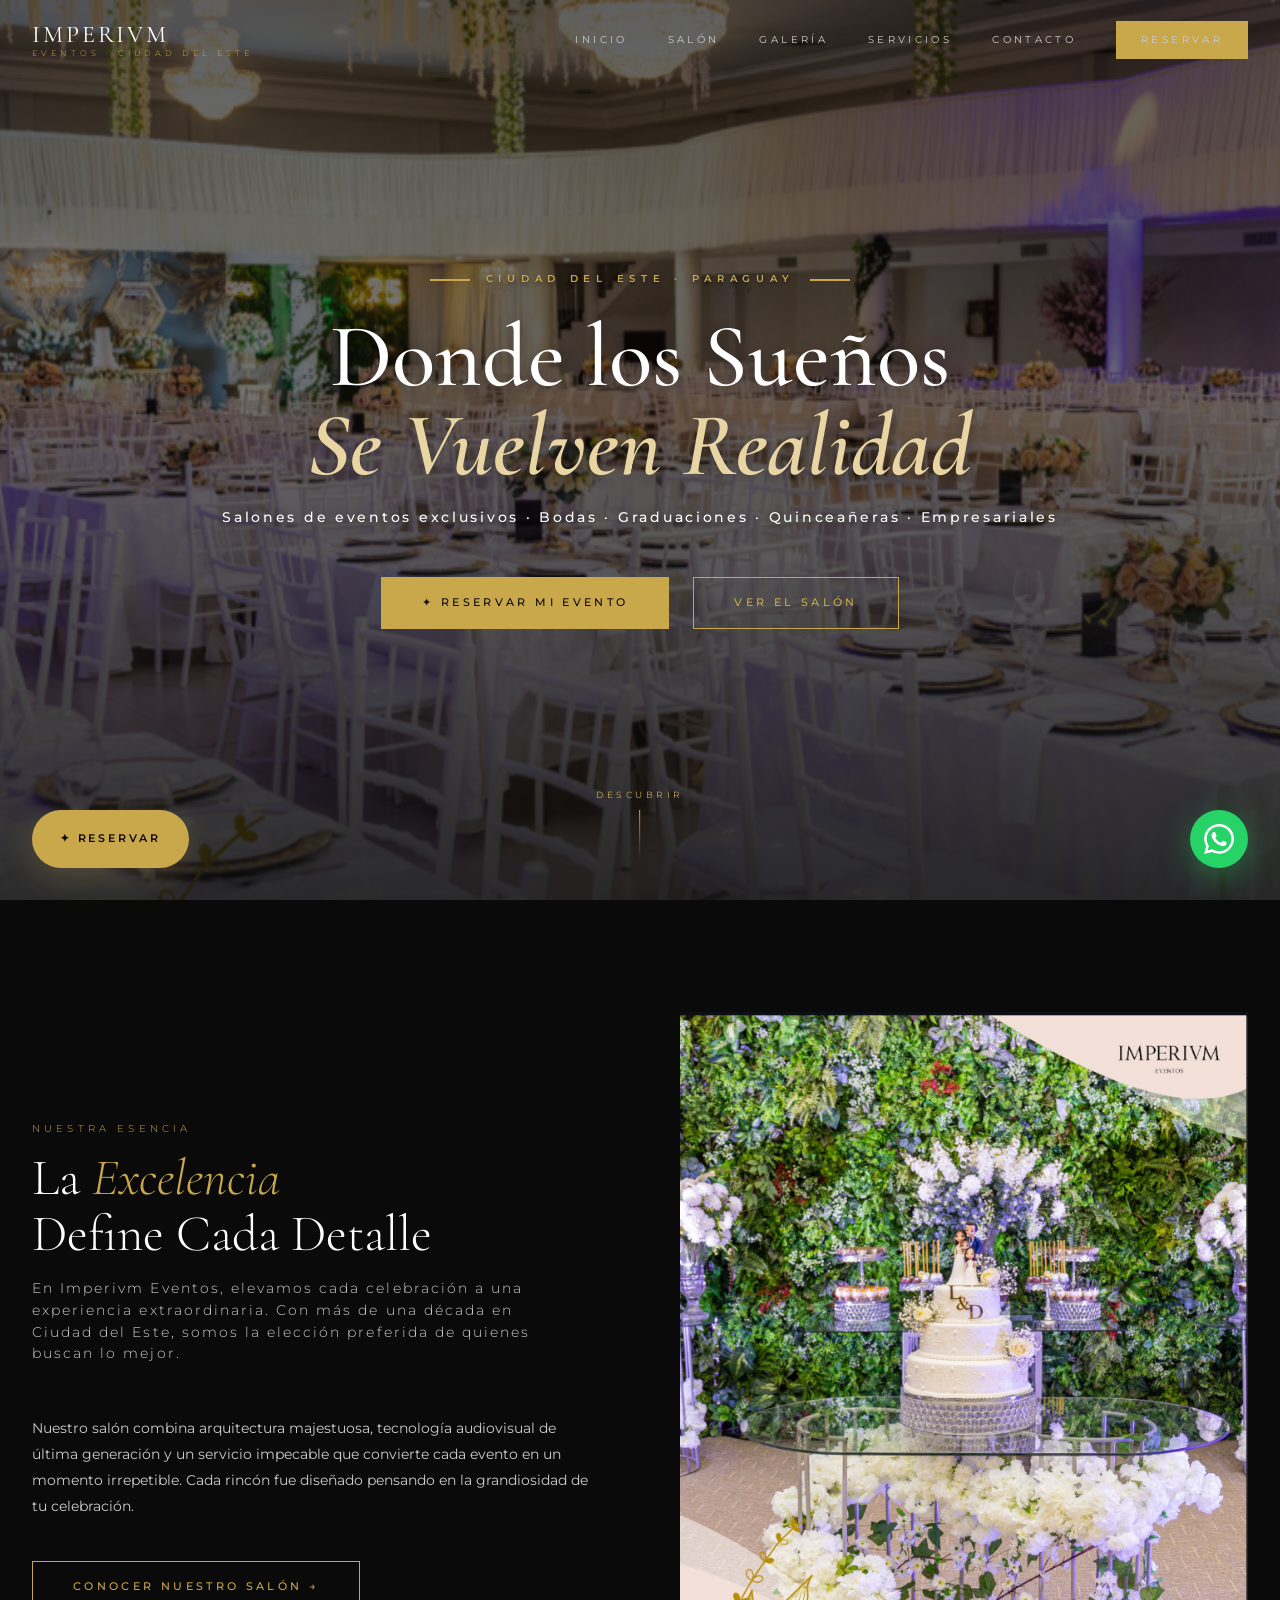
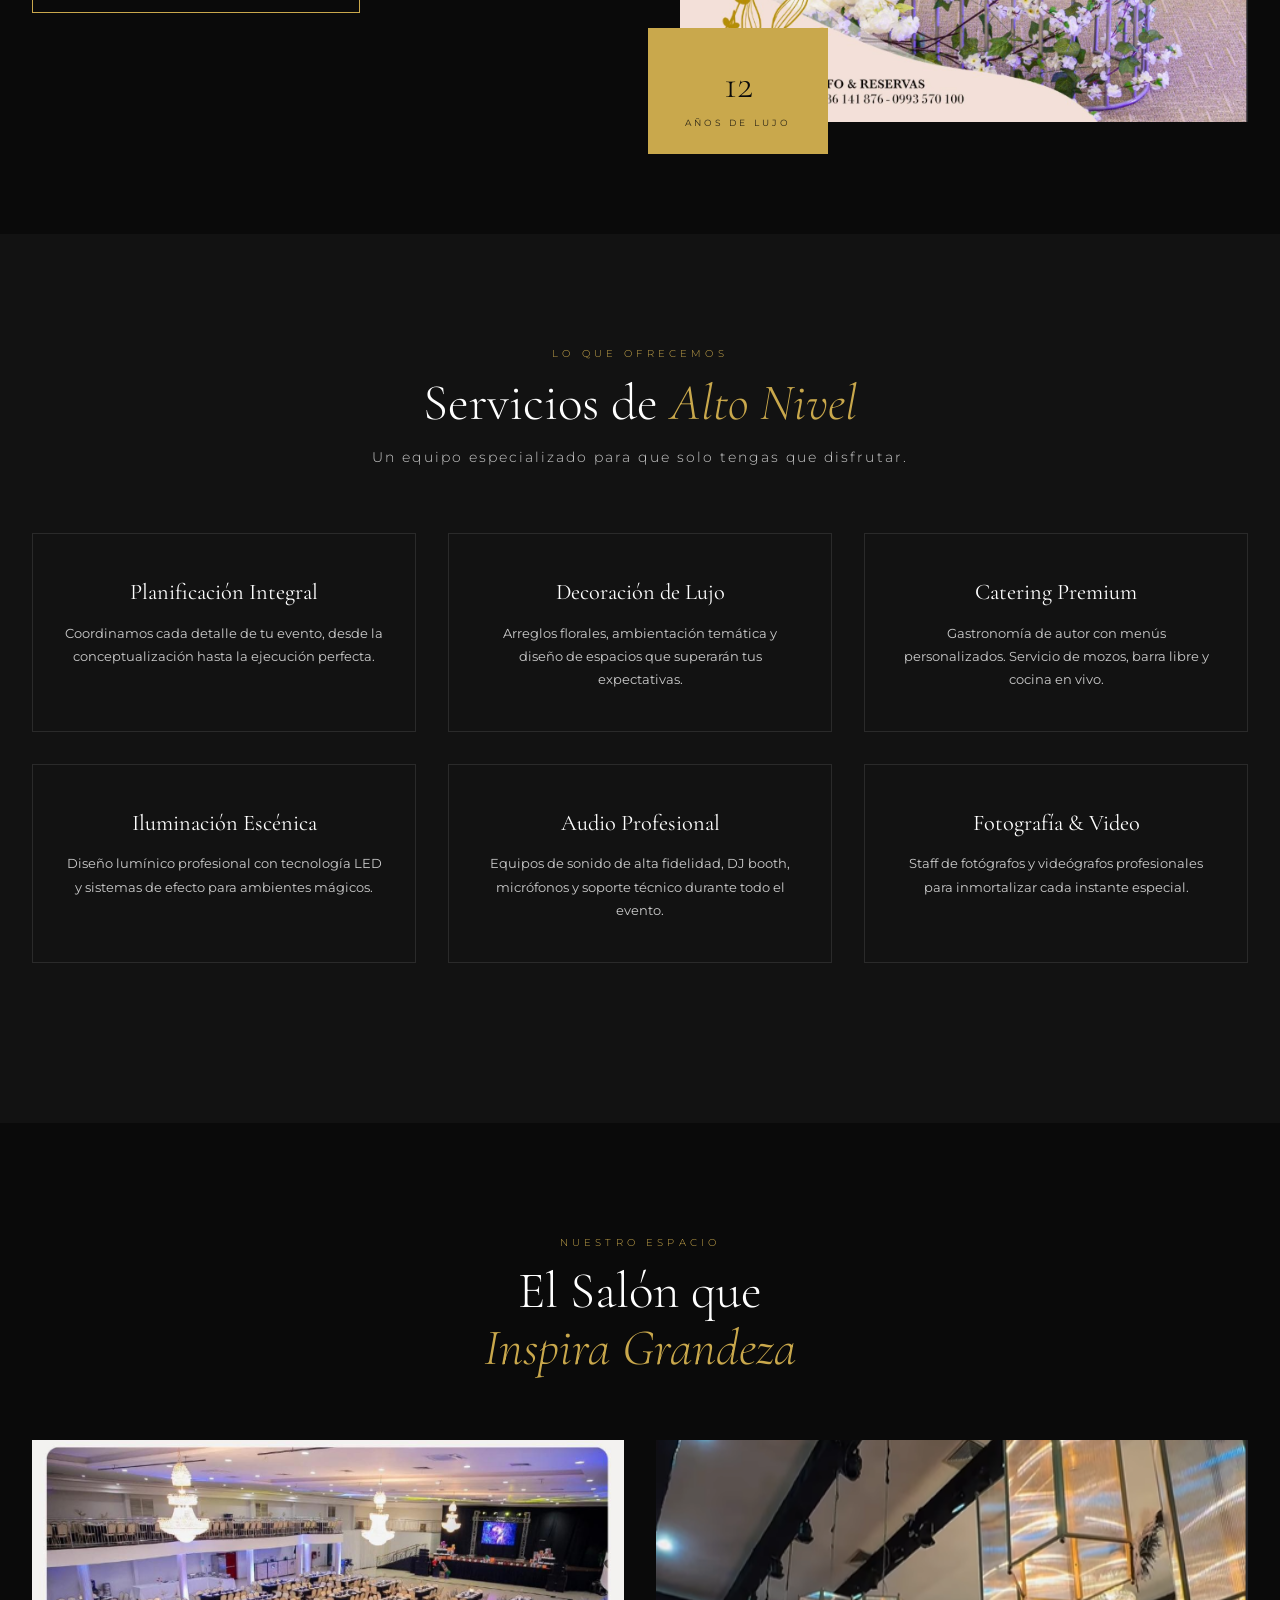
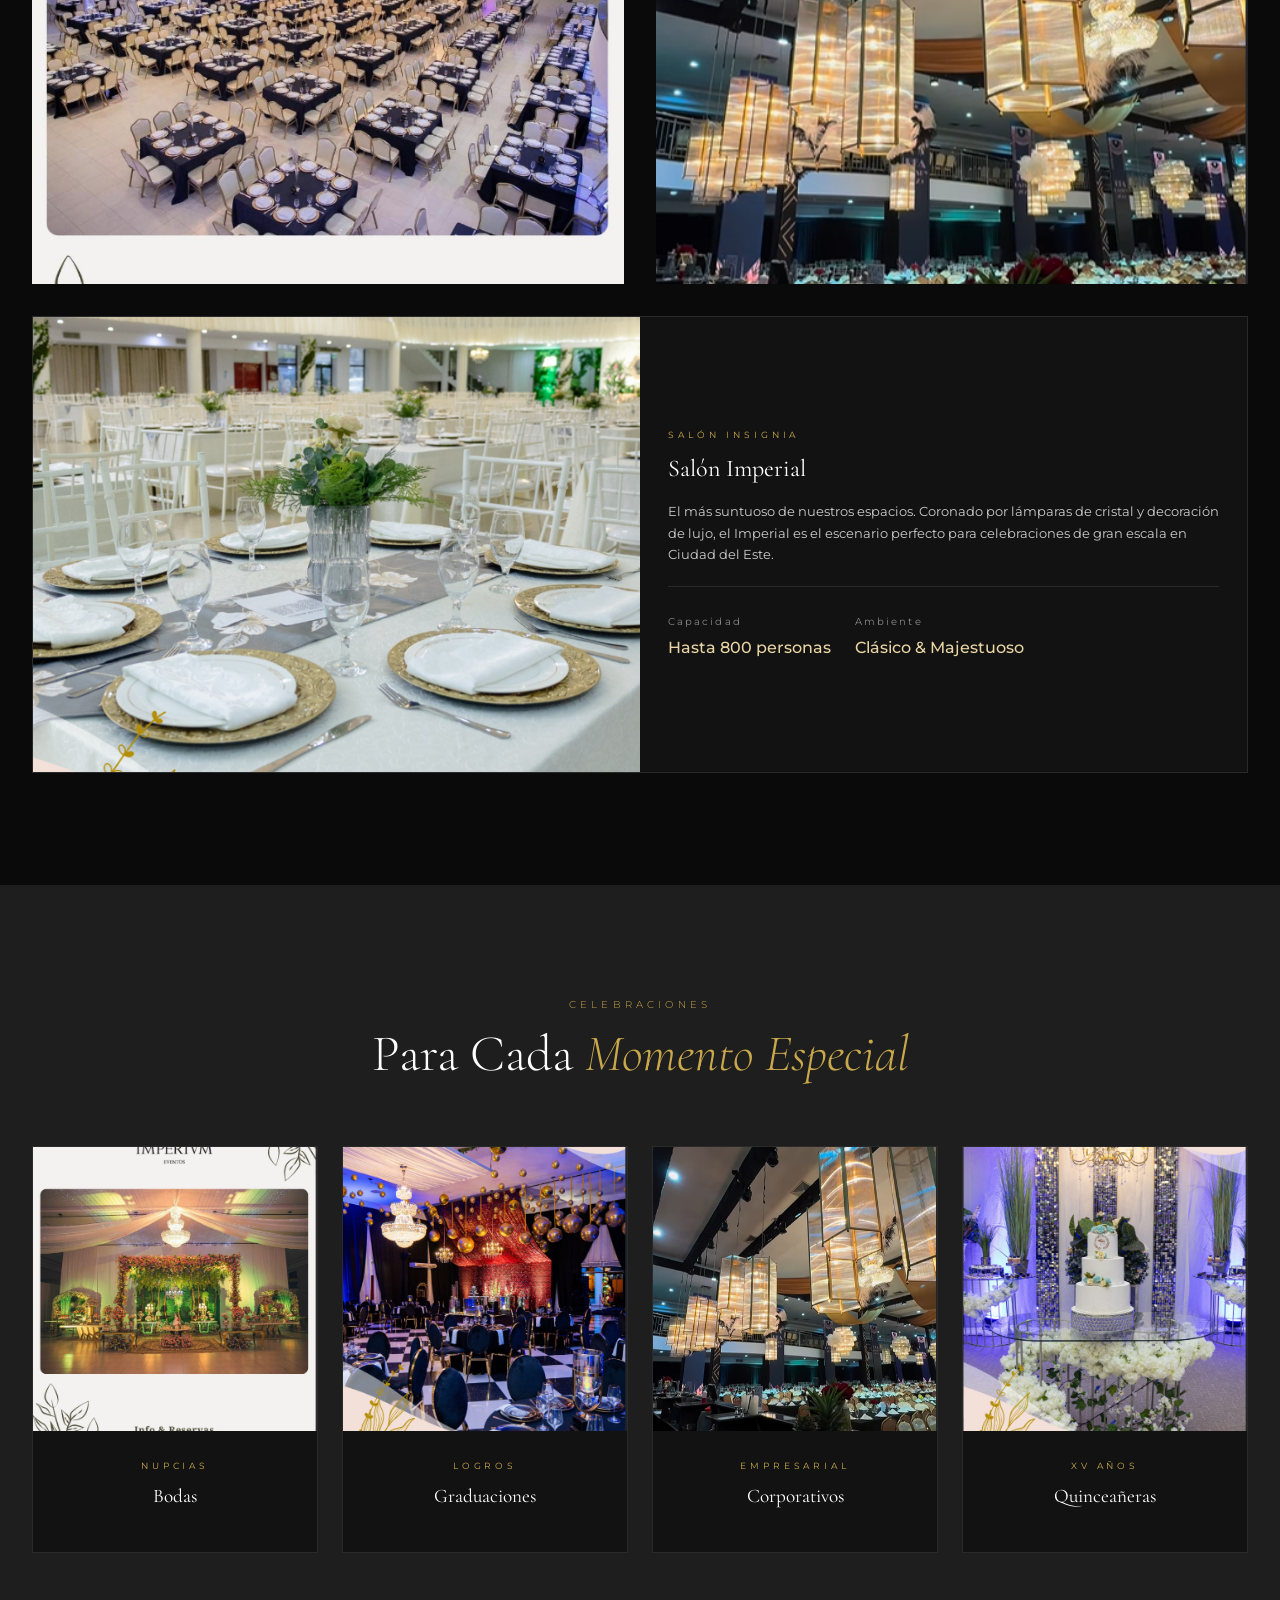
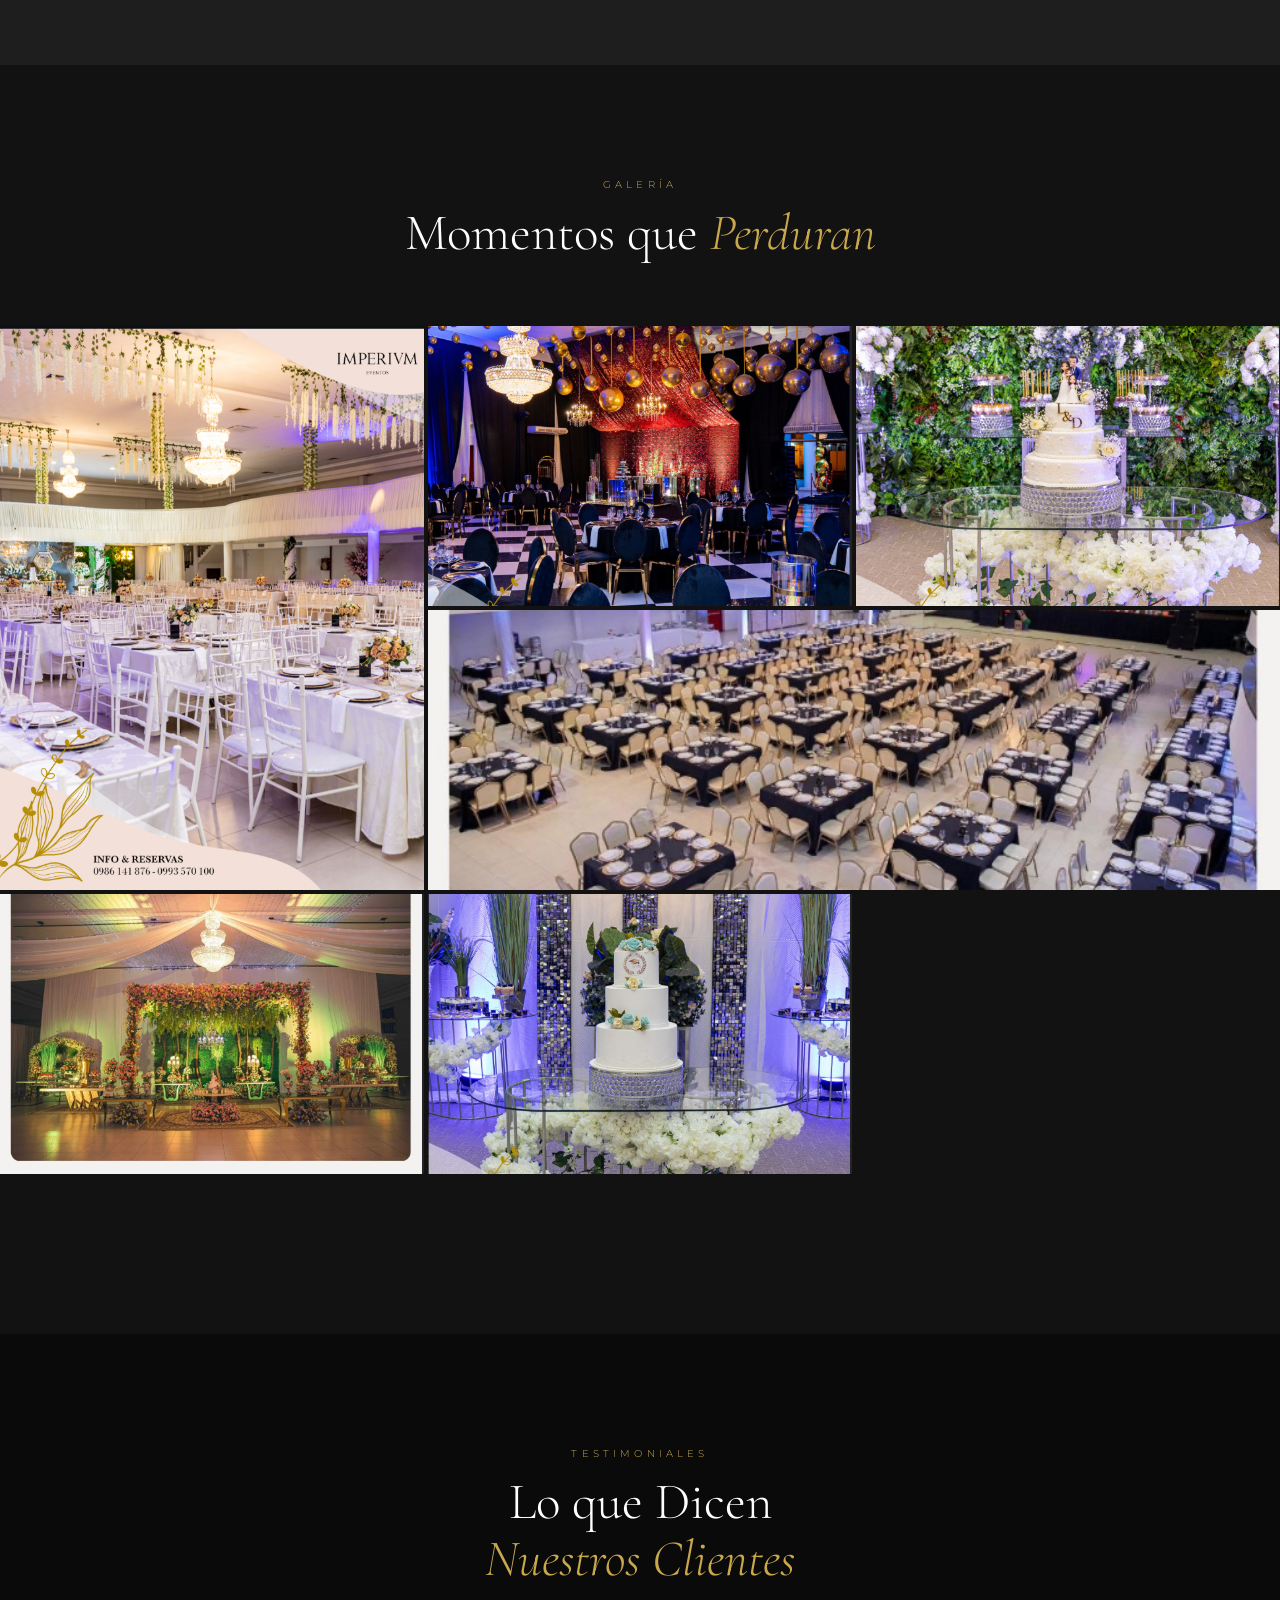
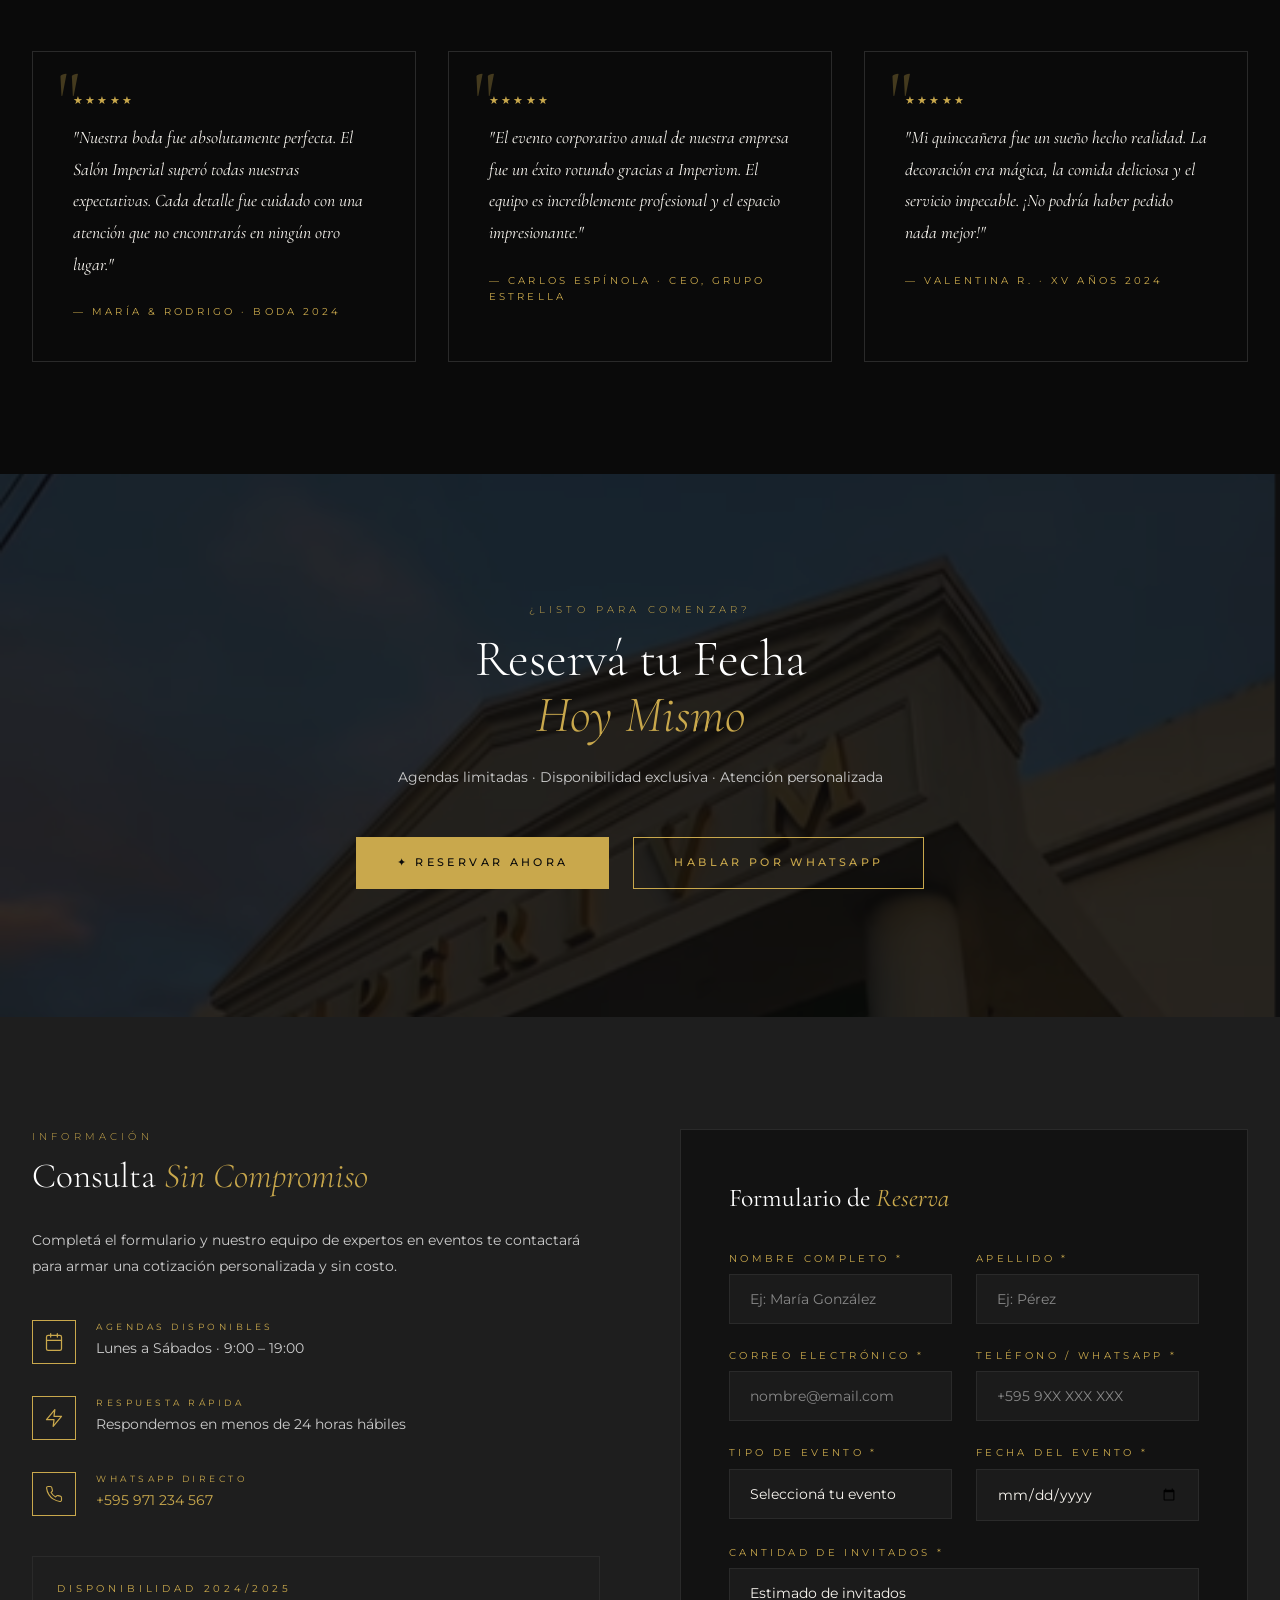
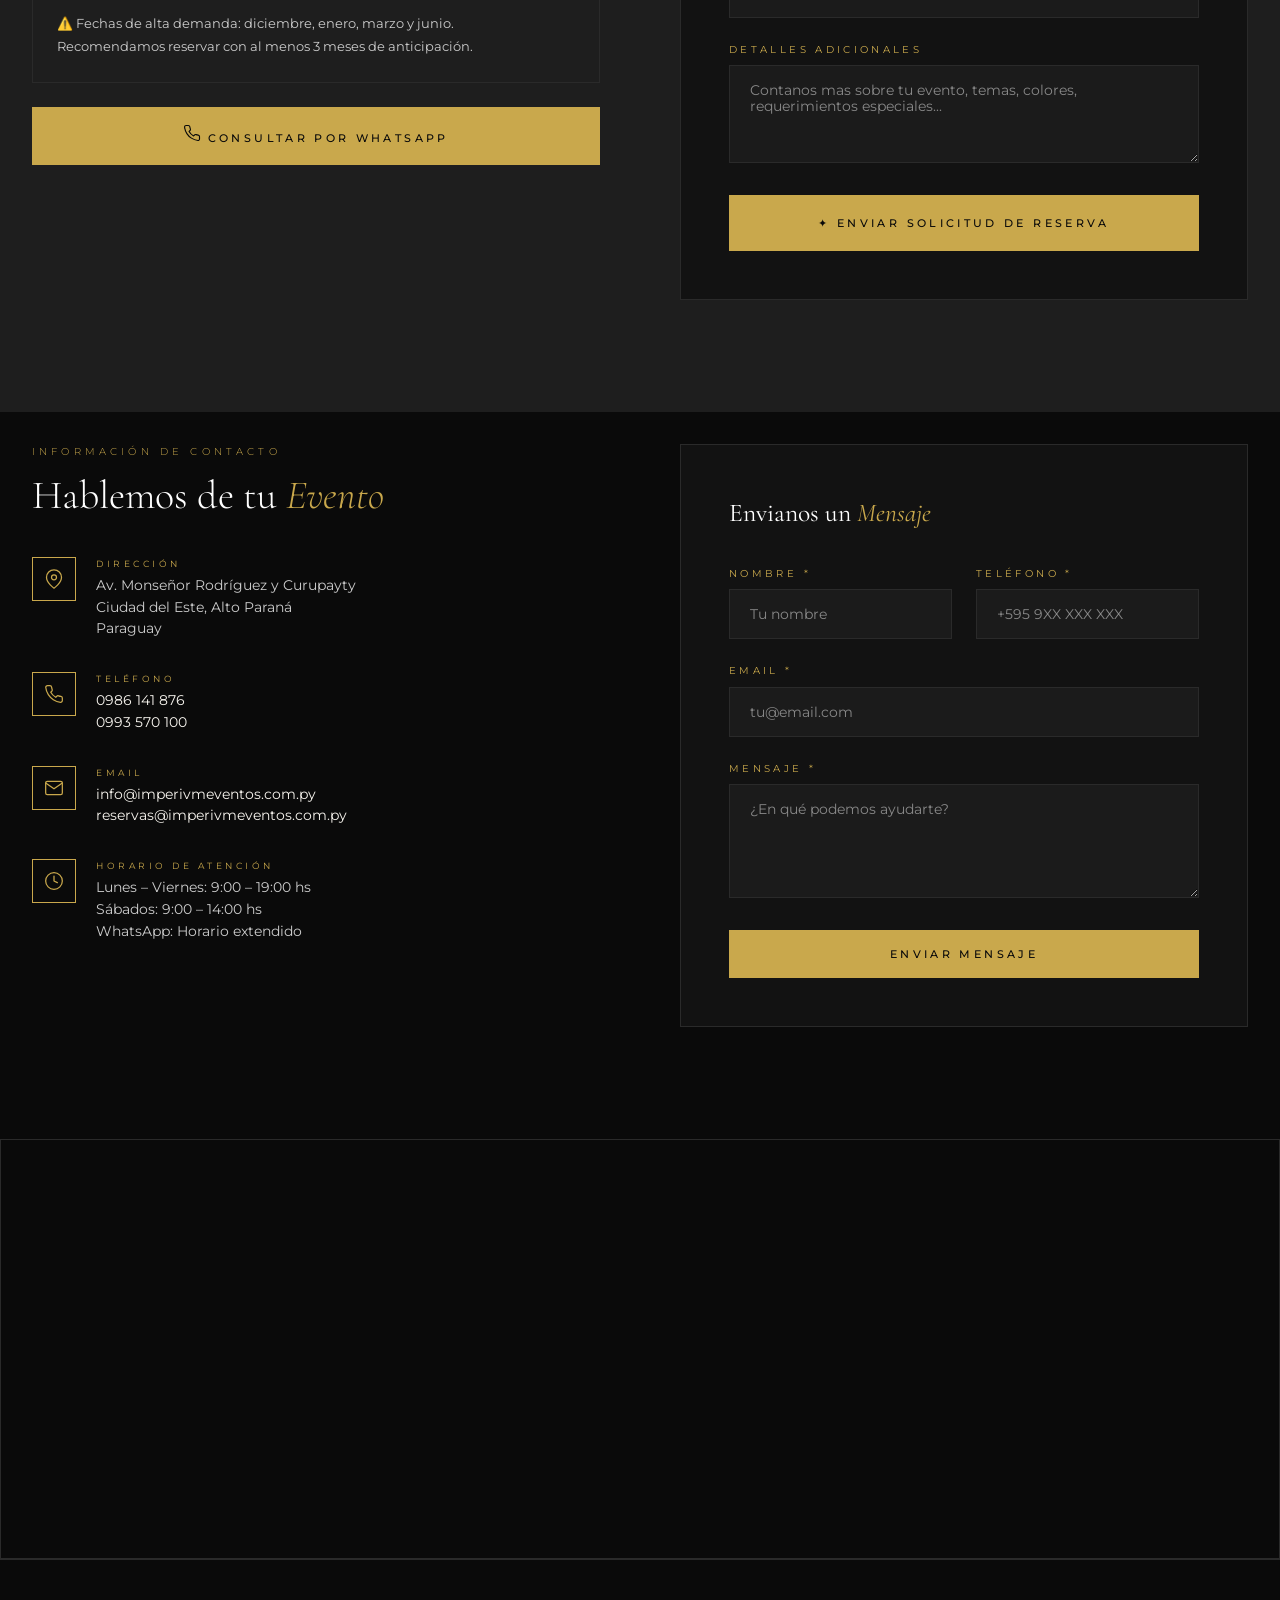
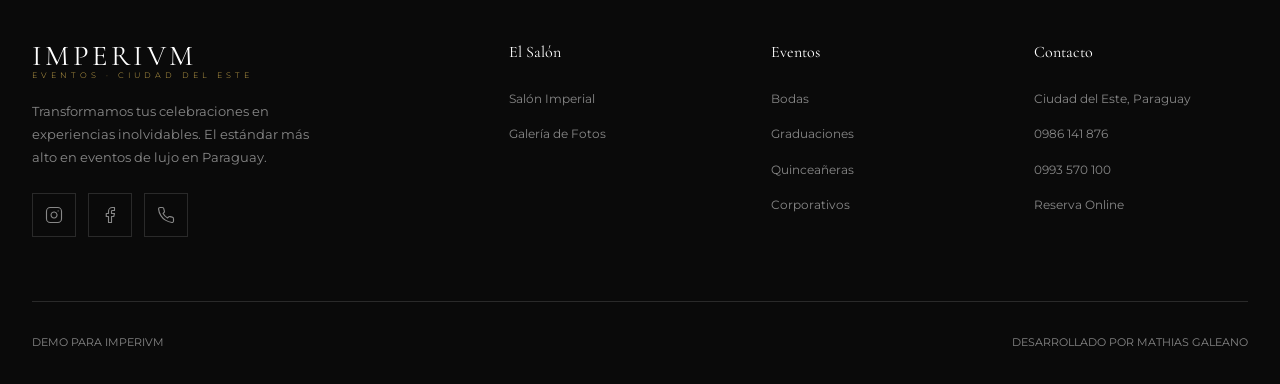
==== commit 72c11e70: "Add files via upload" ====
--- a/index.html
+++ b/index.html
@@ -17,7 +17,7 @@
     <link rel="preconnect" href="https://fonts.googleapis.com" />
     <link rel="preconnect" href="https://fonts.gstatic.com" crossorigin />
     <link rel="stylesheet" href="styles.css" />
-    <link rel="icon" type="image/jpeg" href="logo.jpg" /><text y='.9em' font-size='90'>👑</text></svg>" />
+    <link rel="icon" type="image/jpeg" href="logo.jpg" />
 </head>
 
 <body>
@@ -47,13 +47,12 @@
                 <span>Eventos · Ciudad del Este</span>
             </a>
             <div class="nav-links">
-                <a href="index.html">Inicio</a>
-                <a href="venues.html">Salón</a>
-                <a href="gallery.html">Galería</a>
-                <a href="services.html">Servicios</a>
-                <a href="reservations.html">Reservas</a>
-                <a href="contact.html">Contacto</a>
-                <a href="reservations.html" class="btn btn-solid nav-cta"><span>Reservar</span></a>
+                <a href="#home">Inicio</a>
+                <a href="#venues">Salón</a>
+                <a href="#gallery">Galería</a>
+                <a href="#services">Servicios</a>
+                <a href="#contact">Contacto</a>
+                <a href="#reservas" class="btn btn-solid nav-cta"><span>Reservar</span></a>
             </div>
             <button class="nav-hamburger" id="hamburger" aria-label="Menú">
                 <span></span><span></span><span></span>
@@ -63,12 +62,11 @@
 
     <!-- Mobile Menu -->
     <div class="nav-mobile" id="mobileMenu">
-        <a href="index.html" onclick="closeMobile()">Inicio</a>
-        <a href="venues.html" onclick="closeMobile()">Salón</a>
-        <a href="gallery.html" onclick="closeMobile()">Galería</a>
-        <a href="services.html" onclick="closeMobile()">Servicios</a>
-        <a href="reservations.html" onclick="closeMobile()">Reservas</a>
-        <a href="contact.html" onclick="closeMobile()">Contacto</a>
+        <a href="#home" onclick="closeMobile()">Inicio</a>
+        <a href="#venues" onclick="closeMobile()">Salón</a>
+        <a href="#gallery" onclick="closeMobile()">Galería</a>
+        <a href="#services" onclick="closeMobile()">Servicios</a>
+        <a href="#contact" onclick="closeMobile()">Contacto</a>
     </div>
 
     <!-- ═══ HERO ══════════════════════════════════════════════════════════════ -->
@@ -87,8 +85,8 @@
             <p class="hero-tagline">Salones de eventos exclusivos · Bodas · Graduaciones · Quinceañeras · Empresariales
             </p>
             <div class="hero-actions">
-                <a href="reservations.html" class="btn btn-solid"><span>✦ Reservar mi Evento</span></a>
-                <a href="venues.html" class="btn"><span>Ver el Salón</span></a>
+                <a href="#reservas" class="btn btn-solid"><span>✦ Reservar mi Evento</span></a>
+                <a href="#venues" class="btn"><span>Ver el Salón</span></a>
             </div>
         </div>
         <div class="hero-scroll">
@@ -101,7 +99,7 @@
     <!-- ═══ INTRO SECTION ═════════════════════════════════════════════════════ -->
     <section class="section">
         <div class="container">
-            <div style="display:grid; grid-template-columns:1fr 1fr; gap:5rem; align-items:center;">
+            <div class="res-grid" style="gap:5rem; align-items:center;">
                 <div class="reveal">
                     <span class="section-label">Nuestra Esencia</span>
                     <h2 class="section-title">La <em>Excelencia</em><br>Define Cada Detalle</h2>
@@ -114,7 +112,7 @@
                         convierte cada evento en un momento irrepetible. Cada rincón fue diseñado pensando en la
                         grandiosidad de tu celebración.</p>
                     <br>
-                    <a href="venues.html" class="btn" style="margin-top:1rem;"><span>Conocer nuestro salón →</span></a>
+                    <a href="#venues" class="btn" style="margin-top:1rem;"><span>Conocer nuestro salón →</span></a>
                 </div>
                 <div class="reveal reveal-delay-1" style="position:relative;">
                     <img src="catalogo/Screenshot 2026-03-07 183059.png" alt="Decoración de boda Imperivm Eventos"
@@ -133,7 +131,7 @@
     </section>
 
     <!-- ═══ SERVICES PREVIEW ══════════════════════════════════════════════════ -->
-    <section class="section section-dark">
+    <section class="section section-dark" id="services">
         <div class="container">
             <div class="section-center reveal" style="margin-bottom:4rem;">
                 <span class="section-label">Lo que ofrecemos</span>
@@ -173,13 +171,13 @@
                 </div>
             </div>
             <div style="text-align:center; margin-top:3rem;">
-                <a href="services.html" class="btn reveal"><span>Ver todos los servicios →</span></a>
+    <!-- Button removed for One-Page App -->
             </div>
         </div>
     </section>
 
     <!-- ═══ VENUE PREVIEW ═════════════════════════════════════════════════════ -->
-    <section class="section">
+    <section class="section" id="venues">
         <div class="container">
             <div class="section-center reveal" style="margin-bottom:4rem;">
                 <span class="section-label">Nuestro Espacio</span>
@@ -187,7 +185,7 @@
             </div>
 
             <!-- Single venue: Salón Imperial -->
-            <div style="display:grid; grid-template-columns:1fr 1fr; gap:2rem; margin-bottom:2rem;">
+            <div class="res-grid" style="gap:2rem; margin-bottom:2rem;">
                 <div class="reveal" style="overflow:hidden; aspect-ratio:4/3;">
                     <img src="catalogo/Screenshot 2026-03-07 183333.png" alt="Salón Imperial - vista general"
                         style="width:100%;height:100%;object-fit:cover;transition:transform 0.6s ease;"
@@ -199,7 +197,7 @@
                         onmouseover="this.style.transform='scale(1.05)'" onmouseout="this.style.transform='scale(1)'" />
                 </div>
             </div>
-            <div class="card reveal" style="display:grid; grid-template-columns:1fr 1fr; gap:0; overflow:hidden;">
+            <div class="card reveal res-grid" style="gap:0; overflow:hidden;">
                 <div class="card-img" style="aspect-ratio:4/3;">
                     <img src="catalogo/Screenshot 2026-03-07 183105.png" alt="Salón Imperial interior" loading="lazy" />
                 </div>
@@ -213,8 +211,7 @@
                         <div><span>Capacidad</span><strong>Hasta 800 personas</strong></div>
                         <div><span>Ambiente</span><strong>Clásico & Majestuoso</strong></div>
                     </div>
-                    <a href="venues.html" class="btn" style="margin-top:1.5rem; width:fit-content;"><span>Conocer más
-                            →</span></a>
+    <!-- Button removed for One-Page App -->
                 </div>
             </div>
         </div>
@@ -273,7 +270,7 @@
     </section>
 
     <!-- ═══ GALLERY PREVIEW ════════════════════════════════════════════════════ -->
-    <section class="section section-dark">
+    <section class="section section-dark" id="gallery">
         <div class="container">
             <div class="section-center reveal" style="margin-bottom:4rem;">
                 <span class="section-label">Galería</span>
@@ -307,7 +304,7 @@
             </div>
         </div>
         <div style="text-align:center; margin-top:3rem;">
-            <a href="gallery.html" class="btn reveal"><span>Ver galería completa →</span></a>
+    <!-- Button removed for One-Page App -->
         </div>
     </section>
 
@@ -356,15 +353,287 @@
                 Agendas limitadas · Disponibilidad exclusiva · Atención personalizada
             </p>
             <div style="display:flex; gap:1.5rem; justify-content:center; flex-wrap:wrap;" class="reveal">
-                <a href="reservations.html" class="btn btn-solid"><span>✦ Reservar Ahora</span></a>
+                <a href="#reservas" class="btn btn-solid"><span>✦ Reservar Ahora</span></a>
                 <a href="https://wa.me/595993570100?text=Hola,%20quisiera%20consultar%20disponibilidad%20en%20Imperivm%20Eventos"
                     target="_blank" class="btn"><span>Hablar por WhatsApp</span></a>
             </div>
         </div>
     </section>
 
+    <!-- RESERVATION FORM -->
+    <section class="section section-mid" id="reservas">
+        <div class="container">
+            <div class="res-grid" style="gap:5rem; align-items:start;">
+                <!-- Info Column -->
+                <div class="reveal">
+                    <span class="section-label">Información</span>
+                    <h2 class="section-title" style="font-size:2.2rem; margin-bottom:2rem;">Consulta <em>Sin
+                            Compromiso</em></h2>
+                    <p style="font-size:0.85rem; color:var(--gray-light); line-height:1.9; margin-bottom:2.5rem;">
+                        Completá el formulario y nuestro equipo de expertos en eventos te contactará para armar una
+                        cotización personalizada y sin costo.
+                    </p>
+                    <div class="contact-info-item">
+                        <div class="contact-icon"><svg width="20" height="20" viewBox="0 0 24 24" fill="none" stroke="currentColor" stroke-width="1.5" stroke-linecap="round" stroke-linejoin="round"><rect x="3" y="4" width="18" height="18" rx="2" ry="2"></rect><line x1="16" y1="2" x2="16" y2="6"></line><line x1="8" y1="2" x2="8" y2="6"></line><line x1="3" y1="10" x2="21" y2="10"></line></svg></div>
+                        <div>
+                            <div class="contact-info-label">Agendas Disponibles</div>
+                            <div class="contact-info-text">Lunes a Sábados · 9:00 – 19:00</div>
+                        </div>
+                    </div>
+                    <div class="contact-info-item">
+                        <div class="contact-icon"><svg width="20" height="20" viewBox="0 0 24 24" fill="none" stroke="currentColor" stroke-width="1.5" stroke-linecap="round" stroke-linejoin="round"><polygon points="13 2 3 14 12 14 11 22 21 10 12 10 13 2"></polygon></svg></div>
+                        <div>
+                            <div class="contact-info-label">Respuesta Rápida</div>
+                            <div class="contact-info-text">Respondemos en menos de 24 horas hábiles</div>
+                        </div>
+                    </div>
+                    <div class="contact-info-item">
+                        <div class="contact-icon"><svg width="18" height="18" viewBox="0 0 24 24" fill="none" stroke="currentColor" stroke-width="1.5" stroke-linecap="round" stroke-linejoin="round"><path d="M22 16.92v3a2 2 0 0 1-2.18 2 19.79 19.79 0 0 1-8.63-3.07 19.5 19.5 0 0 1-6-6 19.79 19.79 0 0 1-3.07-8.67A2 2 0 0 1 4.11 2h3a2 2 0 0 1 2 1.72 12.84 12.84 0 0 0 .7 2.81 2 2 0 0 1-.45 2.11L8.09 9.91a16 16 0 0 0 6 6l1.27-1.27a2 2 0 0 1 2.11-.45 12.84 12.84 0 0 0 2.81.7A2 2 0 0 1 22 16.92z"></path></svg></div>
+                        <div>
+                            <div class="contact-info-label">WhatsApp Directo</div>
+                            <div class="contact-info-text">
+                                <a href="https://wa.me/595993570100" target="_blank" style="color:var(--gold);">+595
+                                    971
+                                    234 567</a>
+                            </div>
+                        </div>
+                    </div>
+
+                    <div style="margin-top:2.5rem; padding:1.5rem; border:1px solid var(--border);">
+                        <div
+                            style="font-size:0.6rem; letter-spacing:0.4em; text-transform:uppercase; color:var(--gold); margin-bottom:1rem;">
+                            Disponibilidad 2024/2025</div>
+                        <div style="font-size:0.8rem; color:var(--gray-light); line-height:1.8;">
+                            ⚠️ Fechas de alta demanda: diciembre, enero, marzo y junio.<br>
+                            Recomendamos reservar con al menos 3 meses de anticipación.
+                        </div>
+                    </div>
+
+                    <div style="margin-top:1.5rem;">
+                        <a href="https://wa.me/595993570100?text=Hola,%20quisiera%20reservar%20un%20evento%20en%20Imperivm%20Eventos"
+                            target="_blank" class="btn btn-solid" style="width:100%; justify-content:center;">
+                            <span><svg width="18" height="18" viewBox="0 0 24 24" fill="none" stroke="currentColor" stroke-width="1.5" stroke-linecap="round" stroke-linejoin="round"><path d="M22 16.92v3a2 2 0 0 1-2.18 2 19.79 19.79 0 0 1-8.63-3.07 19.5 19.5 0 0 1-6-6 19.79 19.79 0 0 1-3.07-8.67A2 2 0 0 1 4.11 2h3a2 2 0 0 1 2 1.72 12.84 12.84 0 0 0 .7 2.81 2 2 0 0 1-.45 2.11L8.09 9.91a16 16 0 0 0 6 6l1.27-1.27a2 2 0 0 1 2.11-.45 12.84 12.84 0 0 0 2.81.7A2 2 0 0 1 22 16.92z"></path></svg> Consultar por WhatsApp</span>
+                        </a>
+                    </div>
+                </div>
+
+                <!-- Form Column -->
+                <div class="reveal reveal-delay-1">
+                    <div style="padding:3rem; border:1px solid var(--border); background:var(--dark);">
+                        <h3
+                            style="font-family:var(--serif); font-size:1.6rem; font-weight:400; color:var(--white); margin-bottom:2rem;">
+                            Formulario de <em style="color:var(--gold); font-style:italic;">Reserva</em></h3>
+
+                        <form id="reservationForm" onsubmit="handleSubmit(event)">
+                            <div class="form-row">
+                                <div class="form-group">
+                                    <label class="form-label" for="res-nombre">Nombre Completo *</label>
+                                    <input type="text" id="res-nombre" name="nombre" class="form-control"
+                                        placeholder="Ej: María González" required />
+                                </div>
+                                <div class="form-group">
+                                    <label class="form-label" for="res-apellido">Apellido *</label>
+                                    <input type="text" id="res-apellido" name="apellido" class="form-control"
+                                        placeholder="Ej: Pérez" required />
+                                </div>
+                            </div>
+                            <div class="form-row">
+                                <div class="form-group">
+                                    <label class="form-label" for="res-email">Correo Electrónico *</label>
+                                    <input type="email" id="res-email" name="email" class="form-control"
+                                        placeholder="nombre@email.com" required />
+                                </div>
+                                <div class="form-group">
+                                    <label class="form-label" for="res-telefono">Teléfono / WhatsApp *</label>
+                                    <input type="tel" id="res-telefono" name="telefono" class="form-control"
+                                        placeholder="+595 9XX XXX XXX" required />
+                                </div>
+                            </div>
+                            <div class="form-row">
+                                <div class="form-group">
+                                    <label class="form-label" for="res-tipo">Tipo de Evento *</label>
+                                    <select id="res-tipo" name="tipo" class="form-control" required>
+                                        <option value="" disabled selected>Seleccioná tu evento</option>
+                                        <option value="boda">Boda</option>
+                                        <option value="graduacion">Graduación</option>
+                                        <option value="quince">Quinceañera (XV Años)</option>
+                                        <option value="corporativo">Evento Corporativo</option>
+                                        <option value="baby-shower">Baby Shower</option>
+                                        <option value="aniversario">Aniversario / Gala</option>
+                                        <option value="otro">Otro</option>
+                                    </select>
+                                </div>
+                                <div class="form-group">
+                                    <label class="form-label" for="res-fecha">Fecha del Evento *</label>
+                                    <input type="date" id="res-fecha" name="fecha" class="form-control" required />
+                                </div>
+                            </div>
+                            <div class="form-group">
+                                <label class="form-label" for="res-invitados">Cantidad de Invitados *</label>
+                                <select id="res-invitados" name="invitados" class="form-control" required>
+                                    <option value="" disabled selected>Estimado de invitados</option>
+                                    <option value="50-100">50 – 100 personas</option>
+                                    <option value="100-200">100 – 200 personas</option>
+                                    <option value="200-350">200 – 350 personas</option>
+                                    <option value="350-500">350 – 500 personas</option>
+                                    <option value="500+">Más de 500 personas</option>
+                                </select>
+                            </div>
+                            <div class="form-group">
+                                <label class="form-label" for="res-mensaje">Detalles adicionales</label>
+                                <textarea id="res-mensaje" name="mensaje" class="form-control" rows="4"
+                                    placeholder="Contanos mas sobre tu evento, temas, colores, requerimientos especiales..."></textarea>
+                            </div>
+                            <button type="submit" class="btn btn-solid"
+                                style="width:100%; justify-content:center; padding:1.25rem;">
+                                <span>✦ Enviar Solicitud de Reserva</span>
+                            </button>
+                        </form>
+
+                        <div class="success-msg" id="successMsg">
+                            <h3>✦ ¡Solicitud Recibida!</h3>
+                            <p>Gracias por contactarnos. Un asesor de Imperivm Eventos se comunicará con vos en las
+                                próximas 24 horas para confirmar disponibilidad y personalizar tu evento.</p>
+                        </div>
+                    </div>
+                </div>
+            </div>
+        </div>
+    </section>
+
+    <!-- ═══ CONTACT & MAP ════════════════════════════════════════════════════ -->
+    <section class="section" style="padding-top:2rem;">
+        <div class="container">
+            <div class="res-grid contact-grid-mobile" style="gap:5rem; align-items:start;">
+                <div class="reveal">
+                    <span class="section-label">Información de Contacto</span>
+                    <h2 class="section-title" style="font-size:2.5rem; margin-bottom:2.5rem;">Hablemos de tu
+                        <em>Evento</em>
+                    </h2>
+
+                    <div class="contact-info-item">
+                        <div class="contact-icon"><svg width="20" height="20" viewBox="0 0 24 24" fill="none"
+                                stroke="currentColor" stroke-width="1.5" stroke-linecap="round" stroke-linejoin="round">
+                                <path d="M21 10c0 7-9 13-9 13s-9-6-9-13a9 9 0 0 1 18 0z"></path>
+                                <circle cx="12" cy="10" r="3"></circle>
+                            </svg></div>
+                        <div>
+                            <div class="contact-info-label">Dirección</div>
+                            <div class="contact-info-text">
+                                Av. Monseñor Rodríguez y Curupayty<br>
+                                Ciudad del Este, Alto Paraná<br>
+                                Paraguay
+                            </div>
+                        </div>
+                    </div>
+
+                    <div class="contact-info-item">
+                        <div class="contact-icon"><svg width="20" height="20" viewBox="0 0 24 24" fill="none"
+                                stroke="currentColor" stroke-width="1.5" stroke-linecap="round" stroke-linejoin="round">
+                                <path
+                                    d="M22 16.92v3a2 2 0 0 1-2.18 2 19.79 19.79 0 0 1-8.63-3.07 19.5 19.5 0 0 1-6-6 19.79 19.79 0 0 1-3.07-8.67A2 2 0 0 1 4.11 2h3a2 2 0 0 1 2 1.72 12.84 12.84 0 0 0 .7 2.81 2 2 0 0 1-.45 2.11L8.09 9.91a16 16 0 0 0 6 6l1.27-1.27a2 2 0 0 1 2.11-.45 12.84 12.84 0 0 0 2.81.7A2 2 0 0 1 22 16.92z">
+                                </path>
+                            </svg></div>
+                        <div>
+                            <div class="contact-info-label">Teléfono</div>
+                            <div class="contact-info-text">
+                                <a href="tel:+595971234567" style="color:var(--ivory);">0986 141 876</a><br>
+                                <a href="tel:+595993570100" style="color:var(--ivory);">0993 570 100</a>
+                            </div>
+                        </div>
+                    </div>
+
+                    <div class="contact-info-item">
+                        <div class="contact-icon"><svg width="20" height="20" viewBox="0 0 24 24" fill="none"
+                                stroke="currentColor" stroke-width="1.5" stroke-linecap="round" stroke-linejoin="round">
+                                <path d="M4 4h16c1.1 0 2 .9 2 2v12c0 1.1-.9 2-2 2H4c-1.1 0-2-.9-2-2V6c0-1.1.9-2 2-2z">
+                                </path>
+                                <polyline points="22,6 12,13 2,6"></polyline>
+                            </svg></div>
+                        <div>
+                            <div class="contact-info-label">Email</div>
+                            <div class="contact-info-text">
+                                <a href="mailto:info@imperivmeventos.com.py"
+                                    style="color:var(--ivory);">info@imperivmeventos.com.py</a><br>
+                                <a href="mailto:reservas@imperivmeventos.com.py"
+                                    style="color:var(--ivory);">reservas@imperivmeventos.com.py</a>
+                            </div>
+                        </div>
+                    </div>
+
+                    <div class="contact-info-item">
+                        <div class="contact-icon"><svg width="20" height="20" viewBox="0 0 24 24" fill="none"
+                                stroke="currentColor" stroke-width="1.5" stroke-linecap="round" stroke-linejoin="round">
+                                <circle cx="12" cy="12" r="10"></circle>
+                                <polyline points="12 6 12 12 16 14"></polyline>
+                            </svg></div>
+                        <div>
+                            <div class="contact-info-label">Horario de Atención</div>
+                            <div class="contact-info-text">
+                                Lunes – Viernes: 9:00 – 19:00 hs<br>
+                                Sábados: 9:00 – 14:00 hs<br>
+                                WhatsApp: Horario extendido
+                            </div>
+                        </div>
+                    </div>
+                </div>
+
+                <div class="reveal reveal-delay-1">
+                    <div style="padding:3rem; border:1px solid var(--border); background:var(--dark);" id="contact-form-container">
+                        <h3
+                            style="font-family:var(--serif); font-size:1.6rem; font-weight:400; color:var(--white); margin-bottom:2rem;">
+                            Envianos un <em style="color:var(--gold); font-style:italic;">Mensaje</em>
+                        </h3>
+                        <form id="contactForm" onsubmit="event.preventDefault(); document.getElementById('contactForm').style.display='none'; document.getElementById('contactSuccess').style.display='block';">
+                            <div class="form-row">
+                                <div class="form-group">
+                                    <label class="form-label" for="con-nombre">Nombre *</label>
+                                    <input type="text" id="con-nombre" class="form-control" placeholder="Tu nombre" required />
+                                </div>
+                                <div class="form-group">
+                                    <label class="form-label" for="con-tel">Teléfono *</label>
+                                    <input type="tel" id="con-tel" class="form-control" placeholder="+595 9XX XXX XXX" required />
+                                </div>
+                            </div>
+                            <div class="form-group">
+                                <label class="form-label" for="con-email">Email *</label>
+                                <input type="email" id="con-email" class="form-control" placeholder="tu@email.com" required />
+                            </div>
+                            <div class="form-group">
+                                <label class="form-label" for="con-mensaje">Mensaje *</label>
+                                <textarea id="con-mensaje" class="form-control" rows="5" placeholder="¿En qué podemos ayudarte?" required></textarea>
+                            </div>
+                            <button type="submit" class="btn btn-solid" style="width:100%; justify-content:center;">
+                                <span>Enviar Mensaje</span>
+                            </button>
+                        </form>
+                        <div id="contactSuccess"
+                            style="display:none; padding:1.5rem; background:rgba(201,168,76,0.1); border:1px solid var(--gold); text-align:center; margin-top:1.5rem;">
+                            <p
+                                style="font-family:var(--serif); color:var(--gold); font-size:1.2rem; margin-bottom:0.5rem;">
+                                ✦ Mensaje Enviado</p>
+                            <p style="font-size:0.82rem; color:var(--gray-light);">Gracias por contactarnos. Te
+                                responderemos a la brevedad.</p>
+                        </div>
+                    </div>
+                </div>
+            </div>
+        </div>
+    </section>
+
+    <!-- MAP -->
+    <section style="margin-bottom:0;">
+        <div class="map-wrapper reveal">
+            <iframe
+                src="https://www.google.com/maps/embed?pb=!1m18!1m12!1m3!1d3600.4132338243617!2d-54.6256141!3d-25.5297196!2m3!1f0!2f0!3f0!3m2!1i1024!2i768!4f13.1!3m3!1m2!1s0x94f68feef0000001%3A0x4751ef87b193e1bb!2sImperivm%20Eventos!5e0!3m2!1ses!2spy!4v1710000000000!5m2!1ses!2spy"
+                allowfullscreen="" loading="lazy" referrerpolicy="no-referrer-when-downgrade"
+                title="Ubicación Imperivm Eventos - Ciudad del Este, Paraguay">
+            </iframe>
+        </div>
+    </section>
+
     <!-- ═══ FOOTER ════════════════════════════════════════════════════════════ -->
-    <footer class="footer">
+    <footer class="footer" id="contact">
         <div class="container">
             <div class="footer-grid">
                 <div class="footer-brand">
@@ -404,27 +673,26 @@
                 <div class="footer-col">
                     <h4>El Salón</h4>
                     <ul>
-                        <li><a href="venues.html">Salón Imperial</a></li>
-                        <li><a href="venues.html#capacity">Capacidades</a></li>
-                        <li><a href="gallery.html">Galería de Fotos</a></li>
+                        <li><a href="#venues">Salón Imperial</a></li>
+                        <li><a href="#gallery">Galería de Fotos</a></li>
                     </ul>
                 </div>
                 <div class="footer-col">
                     <h4>Eventos</h4>
                     <ul>
-                        <li><a href="services.html">Bodas</a></li>
-                        <li><a href="services.html">Graduaciones</a></li>
-                        <li><a href="services.html">Quinceañeras</a></li>
-                        <li><a href="services.html">Corporativos</a></li>
+                        <li><a href="#services">Bodas</a></li>
+                        <li><a href="#services">Graduaciones</a></li>
+                        <li><a href="#services">Quinceañeras</a></li>
+                        <li><a href="#services">Corporativos</a></li>
                     </ul>
                 </div>
                 <div class="footer-col">
                     <h4>Contacto</h4>
                     <ul>
-                        <li><a href="contact.html">Ciudad del Este, Paraguay</a></li>
+                        <li><a href="#contact">Ciudad del Este, Paraguay</a></li>
                         <li><a href="tel:+595986141876">0986 141 876</a></li>
                         <li><a href="tel:+5980993570100">0993 570 100</a></li>
-                        <li><a href="reservations.html">Reserva Online</a></li>
+                        <li><a href="#reservas">Reserva Online</a></li>
                     </ul>
                 </div>
             </div>
@@ -436,7 +704,7 @@
     </footer>
 
         <!-- ═══ BOOKING FLOAT ═════════════════════════════════════════════════════ -->
-    <a class="booking-float" href="reservations.html" title="Reservar Evento" aria-label="Reservar">
+    <a class="booking-float" href="#reservas" title="Reservar Evento" aria-label="Reservar">
         ✦ Reservar
     </a>
 
--- a/styles.css
+++ b/styles.css
@@ -40,6 +40,7 @@
 html {
   scroll-behavior: smooth;
   font-size: 16px;
+  overflow-x: hidden;
 }
 
 body {
@@ -349,11 +350,13 @@
   gap: 2.5rem;
   z-index: 999;
   transform: translateX(100%);
+  visibility: hidden;
   transition: var(--transition);
 }
 
 .nav-mobile.open {
   transform: translateX(0);
+  visibility: visible;
 }
 
 .nav-mobile a {
@@ -363,6 +366,7 @@
   letter-spacing: 0.1em;
   color: var(--ivory);
   transition: var(--transition-fast);
+  padding: 0.5rem 1rem;
 }
 
 .nav-mobile a:hover {
@@ -410,9 +414,9 @@
   inset: 0;
   z-index: 1;
   background: linear-gradient(to bottom,
-      rgba(10, 10, 10, 0.55) 0%,
-      rgba(10, 10, 10, 0.35) 40%,
-      rgba(10, 10, 10, 0.75) 100%);
+      rgba(10, 10, 10, 0.65) 0%,
+      rgba(10, 10, 10, 0.55) 40%,
+      rgba(10, 10, 10, 0.85) 100%);
 }
 
 .hero-content {
@@ -424,10 +428,10 @@
 }
 
 .hero-eyebrow {
-  font-size: 0.6rem;
+  font-size: 0.65rem;
   letter-spacing: 0.55em;
   text-transform: uppercase;
-  font-weight: 400;
+  font-weight: 600;
   color: var(--gold);
   margin-bottom: 1.5rem;
   opacity: 0;
@@ -436,6 +440,7 @@
   align-items: center;
   justify-content: center;
   gap: 1rem;
+  text-shadow: 0 2px 4px rgba(0,0,0,0.5);
 }
 
 .hero-eyebrow::before,
@@ -443,35 +448,38 @@
   content: '';
   display: block;
   width: 40px;
-  height: 1px;
+  height: 2px;
   background: var(--gold);
 }
 
 .hero-title {
   font-family: var(--serif);
-  font-weight: 300;
+  font-weight: 500;
   font-size: clamp(3rem, 7vw, 6.5rem);
   line-height: 1.0;
   color: var(--white);
   margin-bottom: 1rem;
   opacity: 0;
   animation: fadeUp 1s 0.8s forwards;
+  text-shadow: 0 4px 15px rgba(0,0,0,0.4);
 }
 
 .hero-title em {
   font-style: italic;
   color: var(--gold-light);
   display: block;
+  font-weight: 600;
 }
 
 .hero-tagline {
-  font-size: 0.75rem;
-  letter-spacing: 0.3em;
-  color: var(--gray-light);
-  font-weight: 300;
+  font-size: 0.85rem;
+  letter-spacing: 0.2em;
+  color: #ffffff;
+  font-weight: 500;
   margin-bottom: 3rem;
   opacity: 0;
   animation: fadeUp 1s 1.1s forwards;
+  text-shadow: 0 2px 10px rgba(0,0,0,0.5);
 }
 
 .hero-actions {
@@ -660,7 +668,7 @@
   padding: 3rem 2rem;
   text-align: center;
   flex: 1;
-  min-width: 160px;
+  min-width: 140px;
   position: relative;
 }
 
@@ -929,13 +937,13 @@
 }
 
 .social-btn {
-  width: 38px;
-  height: 38px;
+  width: 44px;
+  height: 44px;
   border: 1px solid var(--border);
   display: flex;
   align-items: center;
   justify-content: center;
-  font-size: 0.85rem;
+  font-size: 1rem;
   color: var(--gray);
   transition: var(--transition-fast);
 }
@@ -1331,6 +1339,79 @@
   letter-spacing: 0.2em;
 }
 
+/* ── Reservations ───────────────────────────────────────────────────────── */
+.steps {
+  display: flex;
+  gap: 0;
+  counter-reset: steps;
+  margin-bottom: 4rem;
+  flex-wrap: wrap;
+}
+
+.step {
+  flex: 1;
+  min-width: 200px;
+  padding: 2rem 1.5rem;
+  border: 1px solid var(--border);
+  position: relative;
+}
+
+.step::before {
+  counter-increment: steps;
+  content: counter(steps);
+  position: absolute;
+  top: -1px;
+  left: 1.5rem;
+  width: 28px;
+  height: 28px;
+  background: var(--gold);
+  display: flex;
+  align-items: center;
+  justify-content: center;
+  font-size: 0.7rem;
+  font-weight: 600;
+  color: var(--black);
+}
+
+.step h3 {
+  font-family: var(--serif);
+  font-size: 1.1rem;
+  color: var(--white);
+  margin-bottom: 0.5rem;
+  margin-top: 1.25rem;
+}
+
+.step p {
+  font-size: 0.78rem;
+  color: var(--gray-light);
+  line-height: 1.7;
+}
+
+.success-msg {
+  display: none;
+  padding: 1.5rem 2rem;
+  background: rgba(201, 168, 76, 0.1);
+  border: 1px solid var(--gold);
+  text-align: center;
+  margin-top: 1.5rem;
+}
+
+.success-msg h3 {
+  font-family: var(--serif);
+  color: var(--gold);
+  margin-bottom: 0.5rem;
+}
+
+.success-msg p {
+  font-size: 0.85rem;
+  color: var(--gray-light);
+}
+
+.res-grid {
+  display: grid;
+  grid-template-columns: 1fr 1fr;
+}
+
 /* ── Responsive ───────────────────────────────────────────────────────────── */
 
 /* Smart TV / Ultrawide (1920px and above) */
@@ -1393,7 +1474,23 @@
     --nav-h: 70px;
   }
 
-  /* Navbar to Hamburger */
+  /* Navbar to Hamburger - App Look */
+  #navbar {
+    padding: 0 1rem;
+    background: rgba(10, 10, 10, 0.85);
+    backdrop-filter: blur(24px);
+    -webkit-backdrop-filter: blur(24px);
+    border-bottom: 1px solid rgba(255,255,255,0.05);
+  }
+
+  .nav-logo {
+    font-size: 1.25rem;
+  }
+
+  .nav-logo span {
+    font-size: 0.45rem;
+  }
+
   .nav-links,
   .nav-cta {
     display: none;
@@ -1403,16 +1500,65 @@
     display: flex;
   }
 
-  /* Layout Grids */
+  /* Layout Grids to Swipeable Carousels (App-like UI) */
   .grid-2,
   .grid-3,
   .grid-4 {
-    grid-template-columns: 1fr;
-    gap: 2.5rem;
-  }
-
+    display: flex;
+    flex-wrap: nowrap;
+    overflow-x: auto;
+    overflow-y: hidden;
+    scroll-snap-type: x mandatory;
+    gap: 1.5rem;
+    padding-bottom: 2rem;
+    margin-right: -1.25rem;
+    padding-right: 1.25rem;
+    -webkit-overflow-scrolling: touch;
+    scrollbar-width: none; /* Firefox */
+  }
+
+  .grid-2::-webkit-scrollbar,
+  .grid-3::-webkit-scrollbar,
+  .grid-4::-webkit-scrollbar {
+    display: none; /* Safari/Chrome */
+  }
+
+  .grid-2 > *,
+  .grid-3 > *,
+  .grid-4 > * {
+    flex: 0 0 85%;
+    scroll-snap-align: center;
+    border-radius: 12px;
+  }
+
+  .contact-grid-mobile {
+    grid-template-columns: 1fr !important;
+    gap: 2.5rem !important;
+  }
+
+  /* App-style swipeable cards */
+  .service-card {
+    padding: 2rem 1.5rem;
+    background: rgba(255, 255, 255, 0.03);
+    border-radius: 16px;
+    border: 1px solid rgba(255, 255, 255, 0.05);
+    box-shadow: 0 10px 30px rgba(0,0,0,0.2);
+  }
+
+  .card {
+    border-radius: 16px;
+    background: rgba(255, 255, 255, 0.02);
+    border: 1px solid rgba(255, 255, 255, 0.05);
+    box-shadow: 0 10px 30px rgba(0,0,0,0.2);
+  }
+
+  .card-body {
+    padding: 1.25rem;
+  }
+  
   .form-row {
-    grid-template-columns: 1fr;
+    display: flex;
+    flex-direction: column;
     gap: 1.5rem;
   }
 
@@ -1440,15 +1586,43 @@
     margin-top: 1rem;
   }
 
-  /* Masonry Gallery */
+  /* Masonry Gallery Swipeable */
   .gallery-masonry {
-    grid-template-columns: 1fr 1fr;
-    grid-auto-rows: 220px;
-    gap: 4px;
-  }
-
-  .gallery-item.wide {
-    grid-column: span 1;
+    display: flex;
+    flex-wrap: nowrap;
+    overflow-x: auto;
+    scroll-snap-type: x mandatory;
+    gap: 1.5rem;
+    padding-bottom: 2rem;
+    margin-right: -1.25rem;
+    padding-right: 1.25rem;
+    -webkit-overflow-scrolling: touch;
+    scrollbar-width: none;
+  }
+
+  .gallery-masonry::-webkit-scrollbar {
+    display: none;
+  }
+
+  .gallery-item {
+    flex: 0 0 85%;
+    height: 300px;
+    scroll-snap-align: center;
+    border-radius: 12px;
+  }
+
+  .gallery-item-overlay {
+    opacity: 1;
+    background: linear-gradient(to top, rgba(10, 10, 10, 0.95), transparent 60%);
+    padding: 1.25rem;
+  }
+
+  .gallery-label {
+    font-size: 0.95rem;
+  }
+
+  .res-grid {
+    grid-template-columns: 1fr !important;
   }
 
   /* Stats Grid */
@@ -1470,20 +1644,63 @@
     border-left: 1px solid var(--border);
   }
 
-  /* UI Elements */
+  /* UI Elements - Premium App feel */
+  .section-title {
+    font-size: 2.25rem;
+    line-height: 1.1;
+  }
+
+  .section-label {
+    font-size: 0.55rem;
+    margin-bottom: 0.5rem;
+  }
+
+  .btn, .btn-solid {
+    border-radius: 30px;
+    padding: 0.85rem 2rem;
+    text-align: center;
+    justify-content: center;
+    font-size: 0.65rem;
+    font-weight: 600;
+  }
+
   .tabs {
     overflow-x: auto;
-    padding-bottom: 10px;
-    margin-bottom: 3rem;
+    padding-bottom: 15px;
+    margin-bottom: 2rem;
     white-space: nowrap;
+    -webkit-overflow-scrolling: touch;
+    scrollbar-width: none;
+    border-bottom: none;
+  }
+
+  .tabs::-webkit-scrollbar {
+    display: none;
+  }
+
+  .tab-btn {
+    padding: 0.75rem 1.5rem;
+    background: rgba(255,255,255,0.05);
+    border-radius: 30px;
+    border: 1px solid rgba(255,255,255,0.05);
+    margin-right: 0.5rem;
+  }
+
+  .tab-btn.active {
+    background: var(--gold);
+    color: var(--black);
+    border-color: var(--gold);
   }
 
   .page-header {
-    height: 350px;
+    height: 380px;
+    border-bottom-left-radius: 24px;
+    border-bottom-right-radius: 24px;
+    overflow: hidden;
   }
 
   .section {
-    padding: 5rem 0;
+    padding: 4rem 0;
   }
 
   /* Floating Buttons adjusted */
@@ -1515,11 +1732,12 @@
 
   /* Typography Scale Down */
   .hero-title {
-    font-size: 3.25rem;
+    font-size: 2.8rem;
+    margin-bottom: 0.5rem;
   }
 
   .section-title {
-    font-size: 2.25rem;
+    font-size: 2rem;
   }
 
   .section {
@@ -1563,14 +1781,32 @@
     flex-direction: column;
     align-items: center;
     text-align: center;
+    background: rgba(255,255,255,0.03);
+    padding: 1.5rem;
+    border-radius: 16px;
+    border: 1px solid rgba(255,255,255,0.05);
+    margin-bottom: 1rem;
+    width: 100%;
+  }
+
+  #contact-form-container {
+    padding: 1.5rem !important;
+    border-radius: 16px;
+  }
+
+  .map-wrapper {
+    height: 300px;
+    border-radius: 16px;
+    margin: 0 1.25rem 2rem 1.25rem;
+    width: auto;
   }
 
   .page-header {
-    height: 280px;
+    height: 320px;
   }
 
   .page-header h1 {
-    font-size: 2.5rem;
+    font-size: 2.2rem;
   }
 
   /* Adjust floats to fit bottom bar on very small screens */
@@ -1594,6 +1830,24 @@
     font-size: 0.60rem;
     letter-spacing: 0.15em;
   }
+  /* Touch interaction feedback */
+  .btn:active, .btn-solid:active, .tab-btn:active, .social-btn:active {
+    transform: scale(0.96);
+  }
+
+  /* Form Control App Style */
+  .form-control {
+    background: rgba(255, 255, 255, 0.05);
+    border-radius: 12px;
+    padding: 1.15rem 1.25rem;
+    border: 1px solid rgba(255, 255, 255, 0.08);
+  }
+
+  .form-control:focus {
+    background: rgba(201, 168, 76, 0.08);
+    border-color: var(--gold);
+    box-shadow: 0 0 0 4px rgba(201, 168, 76, 0.1);
+  }
 }
 
 /* Smartwatch / Ultra Small (max 320px) */
